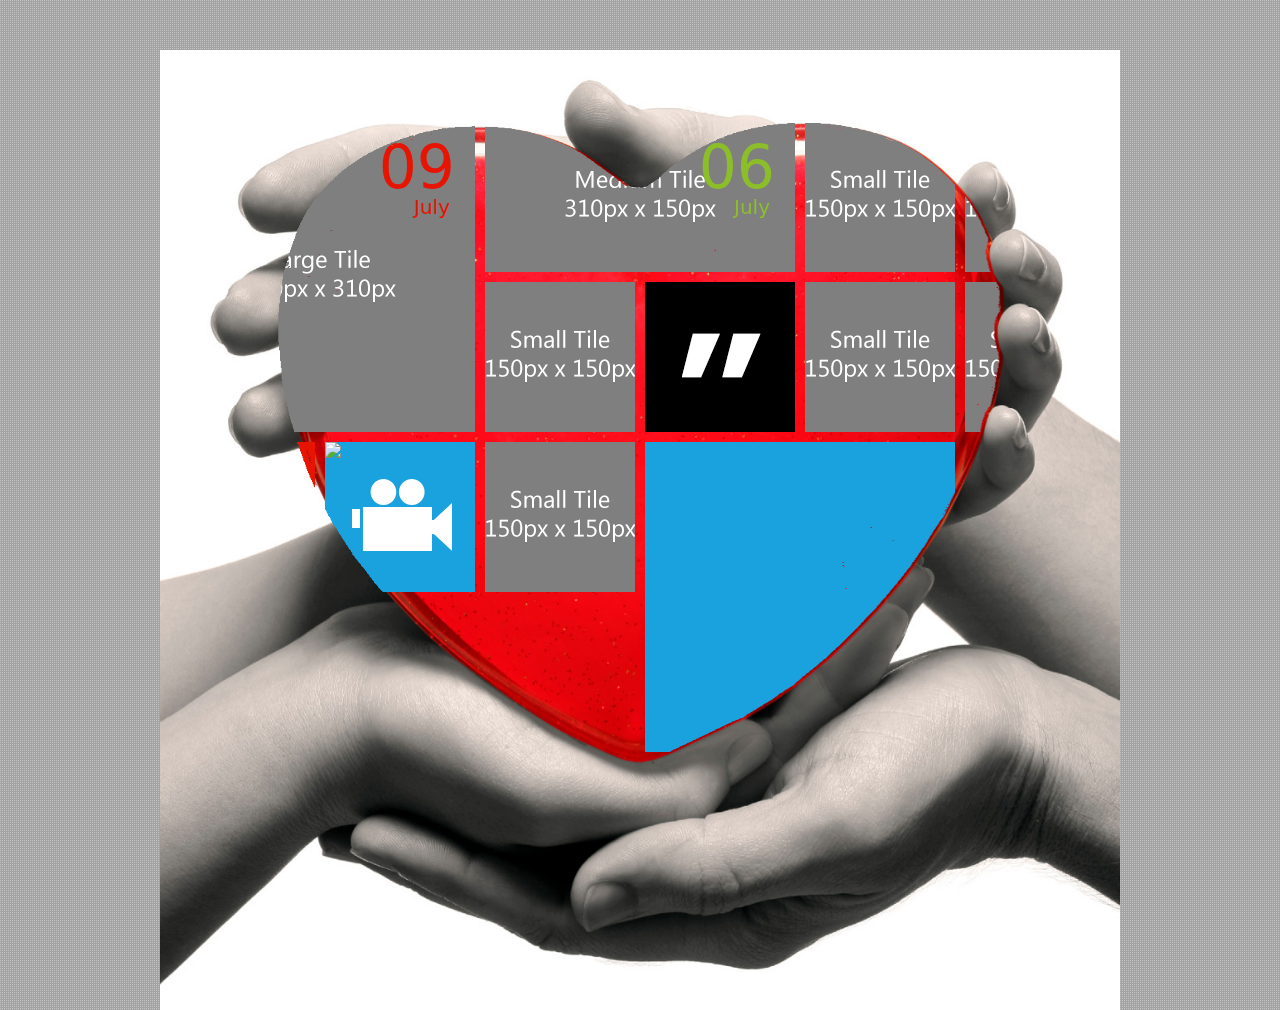
==== WebContent/index.html @ 832b94d8 "new" ====
<!DOCTYPE html>
<html xmlns="http://www.w3.org/1999/xhtml">
<head>
<meta http-equiv="Content-Type" content="text/html; charset=utf-8" />
<meta name="viewport" content="width=device-width; initial-scale=1.0; maximum-scale=1.0; user-scalable=0;" />
<title>Matrix - Responsive Tile-Based Template</title>
<link href="style.css" title="style" rel="stylesheet" type="text/css" />
<link id="clink" href="css/style-blue.css" title="style" rel="stylesheet" type="text/css" media="screen"/>
<script src="http://ajax.googleapis.com/ajax/libs/jquery/1.6.1/jquery.min.js" type="text/javascript"></script>
<script src="scripts/jquery.masonry.min.js" type="text/javascript"></script>
<script src="scripts/jquery.easing.1.3.js" type="text/javascript"></script>
<script src="scripts/MetroJs.lt.js" type="text/javascript"></script>
<script src="scripts/jquery.fancybox-1.3.4.js" type="text/javascript" charset="utf-8"></script>
<script src="scripts/jquery.flexslider-min.js" type="text/javascript" charset="utf-8"></script>
<script src="scripts/hoverintent.js" type="text/javascript" charset="utf-8"></script>
<script src="scripts/jquery.jplayer.min.js" type="text/javascript" charset="utf-8"></script>
<script src="scripts/organictabs.jquery.js" type="text/javascript" charset="utf-8"></script>
<!--[if lt IE 9]>
  <style type="text/css">
  @import url("style-ie8.css");
  </style>
  <script src="scripts/css3-mediaqueries.js" type="text/javascript" charset="utf-8"></script>
  <script>
    document.createElement('header');
    document.createElement('nav');
    document.createElement('section');
    document.createElement('article');
    document.createElement('aside');
    document.createElement('footer');
    document.createElement('hgroup');
    </script>
<![endif]-->
<script src="scripts/javascript.js" type="text/javascript"></script>
<script src="scripts/mediaplayer.js" type="text/javascript"></script>
<style type="text/css">
.masked {
    overflow: hidden;
    color: #fff;
    width: 960px;
    height: 640px;
    /*background: url(background.png);*/
    /*-webkit-mask-image: url(mask/heart4.png);*/
    -webkit-mask-image: url(mask/tile-mask-webkit.png); /* FAV HEART */
    /*-webkit-mask-image: url(mask/heart7.svg);*/
    -webkit-mask-size: auto 100%;
    -webkit-mask-position: center center;
    -webkit-mask-repeat: no-repeat;
}

#tile-wrapper {
	height: 960px;
	background-image: url(mask/tile-background-heart.jpg); 
	background-size: 960px 960px; 
	background-position: center top;
	background-repeat:no-repeat;
}

</style>


</head>
<body>
<div id="bodypat">
<section id="container">
<!-- BEGIN HEADER -->
<!-- END HEADER -->

<!-- BEGIN MAIN PAGE CONTENT -->

<div id="loader"></div><!-- loader image for AJAX -->



<section id="mainpage-mos">

<section id="header">

	

</section>

<div id="tile-wrapper">
<div class="sih-filler" style="padding-top:72px"></div>

<!-- BEGIN TILE CONTENT -->
<section id="content-mos" class="centered clearfix">



<div>

<!-- BEGIN SVG WRAPPER -->
<svg width="960px" height="640px" version="1.1" xmlns="http://www.w3.org/2000/svg">
<defs>
    <mask id="mask" maskUnits="userSpaceOnUse" maskContentUnits="userSpaceOnUse">
        <image width="960px" height="640px" xlink:href="mask/tile-mask-webkit.png"></image>
    </mask>
</defs>
<foreignObject width="960px" height="640px" style="mask: url(#mask);">
<div class="masked">


<!-- Tile 1 -->
<a href="#article-1" class="lightbox" rel="section">
    <div class="tile large live" data-stops="0,25%,50%,75%,100%" data-speed="3000" data-delay="0" data-direction="horizontal" data-stack="true">
        <div class="live-front">
        	<img class="live-img" src="images/placeholder/large_blank.png" alt="Article 1"/>
        </div>
        <div class="live-back">
        	<img class="live-img" src="images/placeholder/large_blank.png" alt="Article 1"/>
        </div>
        <span class="tile-date redtxt"><span class="date">09</span><span class="month">July</span></span>
        <span class="tile-cat red">Illustration</span>
    </div>
</a>
	<!-- Lightbox Article Preview -->
    <div class="tile-pre">
    <article id="article-1" class="lb-article" data-lbcolor="#e61400">
    <div class="article-img">
        <div class="flexslider postslide">
        <ul class="slides">
    	<li>
        <img class="tile-pre-img" src="images/placeholder/blog_pre_blank.png" alt="Article 1" />
        </li>
        <li>
        <img class="tile-pre-img" src="images/placeholder/blog_pre_blank.png" alt="Article 1" />
        </li>
        </ul>
        </div>
    </div>
    <div class="article-date redtxt"><span class="date">09</span><span class="month">July</span></div>
    <h1 class="lb-title"><a href="singleblogpost-1.html">This is the title of Article 1</a></h1>
    <span class="postcat redtxt">Illustration</span>
    <div class="lb-excerpt">
        <p>Lorem ipsum dolor sit amet, consectetur adipiscing elit. Nam sagittis sollicitudin aliquet. Nullam ut sapien eros, aliquet gravida turpis. Cras nec risus magna. Morbi laoreet molestie odio sed ultrices. Maecenas eget elit orci. Etiam rhoncus urna vitae neque accumsan et vehicula dolor varius. Praesent tellus velit.</p>
        <p><a class="exp-button" href="singleblogpost-1.html">Read More &#8594;</a></p>
    </div>
    </article>
    </div>
    
<!-- Tile 2 -->
<a href="#article-2" class="lightbox" rel="section">
    <div class="tile medium live" data-stops="0,75%,100%" data-speed="750" data-delay="1500">
    	<div class="live-front">
        	<img class="live-img" src="images/placeholder/medium_blank.png" alt="Article 2" />
        </div>
        <div class="live-back">
        	<img class="live-img" src="images/placeholder/medium_blank.png" alt="Article 2" />
        </div>
        <span class="tile-date limetxt"><span class="date">06</span><span class="month">July</span></span>
        <span class="tile-cat lime">Cartoon Design</span>
    </div>
</a>
	<!-- Lightbox Article Preview -->
    <div class="tile-pre">
    <article id="article-2" class="lb-article" data-lbcolor="#8cbe29">
    <div class="article-img">
    	<div class="flexslider postslide">
        <ul class="slides">
        <li>
    	<img class="tile-pre-img" src="images/placeholder/blog_pre_blank.png" alt="Article Two" />
        </li>
        <li>
    	<img class="tile-pre-img" src="images/placeholder/blog_pre_blank.png" alt="Article Two" />
        </li>
        </ul>
        </div>
    </div>
    <div class="article-date limetxt"><span class="date">06</span><span class="month">July</span></div>
    <h1 class="lb-title"><a href="singleblogpost-1.html">This is the title of Article Two</a></h1>
    <span class="postcat limetxt">Cartoon Design</span>
    <div class="lb-excerpt">
        <p>Lorem ipsum dolor sit amet, consectetur adipiscing elit. Nam sagittis sollicitudin aliquet. Nullam ut sapien eros, aliquet gravida turpis. Cras nec risus magna. Morbi laoreet molestie odio sed ultrices. Maecenas eget elit orci. Etiam rhoncus urna vitae neque accumsan et vehicula dolor varius. Praesent tellus velit.</p>
        <p><a class="exp-button" href="singleblogpost-1.html">Read More &#8594;</a></p>
    </div>
    </article>
    </div>
    
<!-- Tile 3 -->
<a href="#portfolio-1" class="lightbox" rel="section">
    <div class="tile small">
    <img class="live-img" src="images/placeholder/small_blank.png" alt="Project One"/>
    </div>
</a>
	<!-- Lightbox Article Preview -->
    <div class="tile-pre">
    <article id="portfolio-1" class="lb-portfolio" data-lbcolor="#e61400">
    <div class="portfolio-img">
    <img class="tile-pre-img" src="images/placeholder/portfolio_pre_blank.png" alt="Project One" />
    </div>
    <div class="lb-port-cont">
        <h1 class="lb-project"><a href="singleportfolio.html">Project One</a></h1>
        <span class="projectcat redtxt">Illustration</span>
        <div class="lb-desc">
            <p>Lorem ipsum dolor sit amet, consectetur adipiscing elit. Nam sagittis sollicitudin aliquet. Nullam ut sapien eros, aliquet gravida turpis. Cras nec risus magna. Morbi laoreet molestie odio sed ultrices. Maecenas eget elit orci. Etiam rhoncus urna vitae neque accumsan et vehicula dolor varius. Praesent tellus velit.</p>
            <p><a class="exp-button" href="singleportfolio.html">View More &#8594;</a></p>
        </div>
    </div>
    </article>
    </div>

<!-- Tile 4 -->
<a href="#portfolio-2" class="lightbox" rel="section">
    <div class="tile small">
    <img class="live-img" src="images/placeholder/small_blank.png" alt="Project Two"/>
    </div>
</a>
    <!-- Lightbox Article Preview -->
    <div class="tile-pre">
    <article id="portfolio-2" class="lb-portfolio" data-lbcolor="#00aaad">
    <div class="portfolio-img">
    <img class="tile-pre-img" src="images/placeholder/portfolio_pre_blank.png" alt="Project Two" />
    </div>
    <div class="lb-port-cont">
        <h1 class="lb-project"><a href="singleportfolio.html">Project Two</a></h1>
        <span class="projectcat tealtxt">Graphic Design</span>
        <div class="lb-desc">
            <p>Lorem ipsum dolor sit amet, consectetur adipiscing elit. Nam sagittis sollicitudin aliquet. Nullam ut sapien eros, aliquet gravida turpis. Cras nec risus magna. Morbi laoreet molestie odio sed ultrices. Maecenas eget elit orci. Etiam rhoncus urna vitae neque accumsan et vehicula dolor varius. Praesent tellus velit.</p>
            <p><a class="exp-button" href="singleportfolio.html">View More &#8594;</a></p>
        </div>
    </div>
    </article>
    </div>

<!-- Tile 5 -->
<a href="#portfolio-3" class="lightbox" rel="section">
    <div class="tile small">
    <img class="live-img" src="images/placeholder/small_blank.png" alt="Project Three"/>
    </div>
</a>
    <!-- Lightbox Article Preview -->
    <div class="tile-pre">
    <article id="portfolio-3" class="lb-portfolio" data-lbcolor="#e61400">
    <div class="portfolio-img">
    <img class="tile-pre-img" src="images/placeholder/portfolio_pre_blank.png" alt="Project Three" />
    </div>
    <div class="lb-port-cont">
        <h1 class="lb-project"><a href="singleportfolio.html">Project Three</a></h1>
        <span class="projectcat redtxt">Illustration</span>
        <div class="lb-desc">
            <p>Lorem ipsum dolor sit amet, consectetur adipiscing elit. Nam sagittis sollicitudin aliquet. Nullam ut sapien eros, aliquet gravida turpis. Cras nec risus magna. Morbi laoreet molestie odio sed ultrices. Maecenas eget elit orci. Etiam rhoncus urna vitae neque accumsan et vehicula dolor varius. Praesent tellus velit.</p>
            <p><a class="exp-button" href="singleportfolio.html">View More &#8594;</a></p>
        </div>
    </div>
    </article>
    </div>
    
<!-- Tile 6 -->
<a href="#quotation-1" class="lightbox" rel="section">
    <div class="tile small live" data-mode="flip" data-stops="100%" data-speed="750" data-delay="4000">
    	<div class="live-front">
        	<img class="live-img" src="images/articles/quotation_1.png" alt="Quotation" />
        </div>
        <div class="live-back">
        	<img class="live-img" src="images/articles/quotation_2.png" alt="Quotation" />
        </div>
    </div>
</a>
    <!-- Lightbox Article Preview -->
    <div class="tile-pre">
    <article id="quotation-1" class="lb-article">
    <div class="lb-quote">
    The person who reads too much and uses his brain too little will fall into lazy habits of thinking.
    <div class="quote-author">&mdash; Albert Einstein</div>
    </div>
    </article>
    </div>

<!-- Tile 7 -->
<a href="#portfolio-4" class="lightbox" rel="section">
    <div class="tile small">
    <img class="live-img" src="images/placeholder/small_blank.png" alt="Project Four"/>
    </div>
</a>
    <!-- Lightbox Article Preview -->
    <div class="tile-pre">
    <article id="portfolio-4" class="lb-portfolio" data-lbcolor="#00aaad">
    <div class="portfolio-img">
    <img class="tile-pre-img" src="images/placeholder/portfolio_pre_blank.png" alt="Project Four" />
    </div>
    <div class="lb-port-cont">
        <h1 class="lb-project"><a href="singleportfolio.html">Project Four</a></h1>
        <span class="projectcat tealtxt">Graphic Design</span>
        <div class="lb-desc">
            <p>Lorem ipsum dolor sit amet, consectetur adipiscing elit. Nam sagittis sollicitudin aliquet. Nullam ut sapien eros, aliquet gravida turpis. Cras nec risus magna. Morbi laoreet molestie odio sed ultrices. Maecenas eget elit orci. Etiam rhoncus urna vitae neque accumsan et vehicula dolor varius. Praesent tellus velit.</p>
            <p><a class="exp-button" href="singleportfolio.html">View More &#8594;</a></p>
        </div>
    </div>
    </article>
    </div>
    
<!-- Tile 8 -->
<a href="#portfolio-5" class="lightbox" rel="section">
    <div class="tile small">
    <img class="live-img" src="images/placeholder/small_blank.png" alt="Project Five"/>
    </div>
</a>
    <!-- Lightbox Article Preview -->
    <div class="tile-pre">
    <article id="portfolio-5" class="lb-portfolio" data-lbcolor="#00aaad">
    <div class="portfolio-img">
    <img class="tile-pre-img" src="images/placeholder/portfolio_pre_blank.png" alt="Project Five" />
    </div>
    <div class="lb-port-cont">
        <h1 class="lb-project"><a href="singleportfolio.html">Project Five</a></h1>
        <span class="projectcat tealtxt">Graphic Design</span>
        <div class="lb-desc">
            <p>Lorem ipsum dolor sit amet, consectetur adipiscing elit. Nam sagittis sollicitudin aliquet. Nullam ut sapien eros, aliquet gravida turpis. Cras nec risus magna. Morbi laoreet molestie odio sed ultrices. Maecenas eget elit orci. Etiam rhoncus urna vitae neque accumsan et vehicula dolor varius. Praesent tellus velit.</p>
            <p><a class="exp-button" href="singleportfolio.html">View More &#8594;</a></p>
        </div>
    </div>
    </article>
    </div>

<!-- Tile 9 -->
    <div class="tile small live exclude" data-stops="0,100%" data-speed="1000" data-delay="1500">
    	<div class="live-front red">
        <span class="tile-text">Solid Color</span>
        </div>
        <div class="live-back green">
        <span class="tile-text">No Hover Effect</span>
        </div>
    </div>
    
<!-- Tile 10 -->
<a href="#video-1" class="lightbox" rel="section">
    <div class="tile small live" data-mode="flip" data-stops="100%" data-speed="750" data-delay="3000">
    	<div class="live-front">
        	<img class="live-img" src="images/articles/video1.jpg" alt="Video 1" />
        </div>
        <div class="live-back blue">
        	<img class="live-img" src="images/video.png" alt="Video Icon" />
        </div>
    </div>
</a>
    <!-- Lightbox Article Preview -->
    <div class="tile-pre"> 
    <article id="video-1" class="lb-article" data-lbcolor="#19a2de">  
    <div class="lb-video"> 
<iframe src="http://player.vimeo.com/video/3114617?loop=1" width="640" height="272"></iframe> <p><a href="http://vimeo.com/3114617">SCINTILLATION</a> from <a href="http://vimeo.com/chassaingxavier">Xavier Chassaing</a> on <a href="http://vimeo.com">Vimeo</a>.</p> <p>This is an experimental film made up of over 35,000 photographs. It combines an innovative mix of stop motion and live projection mapping techniques. <br /> <br /> Directed by<br /> chassaing.xavier@gmail.com<br /> <br /> Music by <br /> http://www.myspace.com/fedaden</p>
    </div>
    </article>
    </div>
    
<!-- Tile 11 -->
<a href="#portfolio-6" class="lightbox" rel="section">
    <div class="tile small">
    <img class="live-img" src="images/placeholder/small_blank.png" alt="Project Six"/>
    </div>
</a>
	<!-- Lightbox Article Preview -->
    <div class="tile-pre">
    <article id="portfolio-6" class="lb-portfolio" data-lbcolor="#e61400">
    <div class="portfolio-img">
    <img class="tile-pre-img" src="images/placeholder/portfolio_pre_blank.png" alt="Project Six" />
    </div>
    <div class="lb-port-cont">
        <h1 class="lb-project"><a href="singleportfolio.html">Project Six</a></h1>
        <span class="projectcat redtxt">Illustration</span>
        <div class="lb-desc">
            <p>Lorem ipsum dolor sit amet, consectetur adipiscing elit. Nam sagittis sollicitudin aliquet. Nullam ut sapien eros, aliquet gravida turpis. Cras nec risus magna. Morbi laoreet molestie odio sed ultrices. Maecenas eget elit orci. Etiam rhoncus urna vitae neque accumsan et vehicula dolor varius. Praesent tellus velit.</p>
            <p><a class="exp-button" href="singleportfolio.html">View More &#8594;</a></p>
        </div>
    </div>
    </article>
    </div>
    
<!-- Tile 12 -->
    <div class="tile large live exclude" data-stack="true" data-stops="0,18%" data-speed="1000" data-delay="3000">
    	<div class="live-front themecolor">
        	<ul id="tweeter"></ul>
        </div>
        <div class="live-back themecolor">
        	<span class="tile-text tweeter">Twitter</span>
        </div>
    </div>
    
<!-- Tile 13 -->
<a href="#article-3" class="lightbox" rel="section">
    <div class="tile medium">
        	<img class="live-img" src="images/placeholder/medium_blank.png" alt="Article 3" />
        <span class="tile-date tealtxt"><span class="date">01</span><span class="month">July</span></span>
        <span class="tile-cat teal">Graphic Design</span>
    </div>
</a>
	<!-- Lightbox Article Preview -->
    <div class="tile-pre">
    <article id="article-3" class="lb-article" data-lbcolor="#00aaad">
    <div class="article-img">
    	<img class="tile-pre-img" src="images/placeholder/blog_pre_blank.png" alt="Article Three" />
    </div>
    <div class="article-date tealtxt"><span class="date">01</span><span class="month">July</span></div>
    <h1 class="lb-title"><a href="singleblogpost-1.html">This is the title of Article Three</a></h1>
    <span class="postcat tealtxt">Graphic Design</span>
    <div class="lb-excerpt">
        <p>Lorem ipsum dolor sit amet, consectetur adipiscing elit. Nam sagittis sollicitudin aliquet. Nullam ut sapien eros, aliquet gravida turpis. Cras nec risus magna. Morbi laoreet molestie odio sed ultrices. Maecenas eget elit orci. Etiam rhoncus urna vitae neque accumsan et vehicula dolor varius. Praesent tellus velit.</p>
        <p><a class="exp-button" href="singleblogpost-1.html">Read More &#8594;</a></p>
    </div>
    </article>
    </div>
    
<!-- Tile 14 -->
<a href="#portfolio-7" class="lightbox" rel="section">
    <div class="tile small">
    <img class="live-img" src="images/placeholder/small_blank.png" alt="Project Seven"/>
    </div>
</a>
	<!-- Lightbox Article Preview -->
    <div class="tile-pre">
    <article id="portfolio-7" class="lb-portfolio" data-lbcolor="#e61400">
    <div class="portfolio-img">
    <img class="tile-pre-img" src="images/placeholder/portfolio_pre_blank.png" alt="Project Seven" />
    </div>
    <div class="lb-port-cont">
        <h1 class="lb-project"><a href="singleportfolio.html">Project Seven</a></h1>
        <span class="projectcat redtxt">Illustration</span>
        <div class="lb-desc">
            <p>Lorem ipsum dolor sit amet, consectetur adipiscing elit. Nam sagittis sollicitudin aliquet. Nullam ut sapien eros, aliquet gravida turpis. Cras nec risus magna. Morbi laoreet molestie odio sed ultrices. Maecenas eget elit orci. Etiam rhoncus urna vitae neque accumsan et vehicula dolor varius. Praesent tellus velit.</p>
            <p><a class="exp-button" href="singleportfolio.html">View More &#8594;</a></p>
        </div>
    </div>
    </article>
    </div>
     
<!-- Tile 15 -->
<a href="http://validator.w3.org/check?uri=referer">
    <div class="tile small live" data-stack="true" data-stops="0,100%" data-speed="750" data-delay="2500">
    	<div class="live-front mango">
        	<img class="live-img" src="images/articles/html5.png" alt="HTML5 Icon" />
        </div>
        <div class="live-back lime">
        	<img class="live-img" src="images/hyperlink.png" alt="Hyperlink Icon" />
        </div>
    </div>
</a>

<!-- Tile 16 -->
<a href="#portfolio-8" class="lightbox" rel="section">
    <div class="tile small">
    <img class="live-img" src="images/placeholder/small_blank.png" alt="Project Seven"/>
    </div>
</a>
	<!-- Lightbox Article Preview -->
    <div class="tile-pre">
    <article id="portfolio-8" class="lb-portfolio" data-lbcolor="#00aaad">
    <div class="portfolio-img">
    <img class="tile-pre-img" src="images/placeholder/portfolio_pre_blank.png" alt="Project Eight" />
    </div>
    <div class="lb-port-cont">
        <h1 class="lb-project"><a href="singleportfolio.html">Project Eight</a></h1>
        <span class="projectcat tealtxt">Graphic Design</span>
        <div class="lb-desc">
            <p>Lorem ipsum dolor sit amet, consectetur adipiscing elit. Nam sagittis sollicitudin aliquet. Nullam ut sapien eros, aliquet gravida turpis. Cras nec risus magna. Morbi laoreet molestie odio sed ultrices. Maecenas eget elit orci. Etiam rhoncus urna vitae neque accumsan et vehicula dolor varius. Praesent tellus velit.</p>
            <p><a class="exp-button" href="singleportfolio.html">View More &#8594;</a></p>
        </div>
    </div>
    </article>
    </div>




<!-- END SVG WRAPPER --> 
</div> 
</foreignObject>
</svg>

<!-- end pad tile -->
</div>
    
<!-- END TILE CONTENT -->
</section><!-- end #content-mos -->

<!--  END TILE WRAPPER -->
 </div>


<!-- BEGIN AJAX PAGINATION -->
<div class="clearfix ajax-pagination">
<a href="index2.html" class="next"></a>
</div>
<!-- END AJAX PAGINATION -->




</section><!-- end #mainpage-mos -->


<!-- END MAIN PAGE CONTENT -->

<!-- BEGIN FOOTER -->
<!-- END FOOTER -->

</section><!-- end #container -->
</div>
</body>
</html>
---- WebContent/style.css ----
@charset "utf-8";
/*-----------------------------------------------------------------------------
Matrix Responsive HTML Template - Core CSS - Light
-------------------------------------------------------------------------------
Version : 1.2.3
Date : 21 / 02 / 2013
Author : Billy Foo
-----------------------------------------------------------------------------*/

*{
	margin:0;
	padding:0;
	border:0;
}

a{
	text-decoration:none;
	border:none;
}

body{
	font:62.5%/1.5 "Segoe UI", Frutiger, "Frutiger Linotype", "Dejavu Sans", "Helvetica Neue", Arial, sans-serif;
	background:url(images/background7.jpg) center top no-repeat #888;
	background-attachment:fixed;
	background-size:cover;
	-moz-background-size:cover;
	-webkit-background-size:cover;
	-o-background-size:cover;
}

#bodypat{
	background:url(images/bg_pattern.png) repeat;
	width:100%;
	height:100%;
}
#container{
	max-width:960px;
	text-align:center;
	margin:auto;
	padding-top:50px;
}

.clearfix:after{
	content:" ";
	clear:both;
	height:0;
	visibility:hidden;
	display:block;
}

.centered{
	margin:0 auto;
}

h1,
h2,
h3,
h4,
h5{
	font-weight:normal;
	padding:5px 0;
}
h1{
    font-size:2.8em;
}
h2{
    font-size:2.6em;
}
h3{
    font-size:2.4em;
}
h4{
    font-size:2.2em;
}
h5{
    font-size:2.0em;
}
p{
    font-size:1.3em;
	line-height:1.5em;
	padding-bottom:20px;
	font-family:"Helvetica Neue", Arial, Tahoma, sans-serif;
}
/*----------------------------------------------------------------------------
Header
----------------------------------------------------------------------------*/
header a{
	border:none;
	text-decoration:none;
}
header{
	min-height:100px;
	margin:0 5px 10px 5px;
	background:rgb(255,255,255); /* The Fallback */
	background:rgba(255,255,255,0.8);
}
#headerlink{
	float:left;
}
#logo{
	display:inline;
	margin:23px 0 0 20px;
	vertical-align:top;
	width:60px;
}
#sitename{
	font-size:7.2em;
	color:#202020;
	line-height:100px;
	margin-left:20px;
}
nav{
	font-size:1.4em;
	text-transform:uppercase;
	font-weight:600;
	display:inline-block;
	float:right;
	margin-right:20px;
	margin-top:40px;
}
#nav a{
	color:#202020;
}
/*----------------------------Mobile Version--------------------------------*/
@media all and (max-width:780px) {

#container{
	padding-top:10px;
}
header{
	padding-top:25px;
}
#headerlink{
	float:none;
	display:block;
}
nav{
	margin:0 0 25px 0;
	float:none;
}
	
}
/*----------------------------------------------------------------------------
Navigation
----------------------------------------------------------------------------*/
ul#nav{
	position:relative;
    list-style:none;
    overflow:visible; /* makes sure the container fits the floated list-items below */
}
ul#nav li.current > a{
	color:#fff;
}
ul#nav:hover li.current > a{
	background:none;
	color:#1a1a1a;
}
ul#nav > li a{
	padding:5px 10px;
	transition:background 0.3s, color 0.3s;
	-moz-transition:background 0.3s, color 0.3s;
	-webkit-transition:background 0.3s, color 0.3s;
	-o-transition:background 0.3s, color 0.3s;
}
ul#nav ul li a{
	padding:3px 15px;
}
ul#nav > li{
    float:left; /* floats list items to the left, creating a horizontal menu */
	position:relative;
	line-height:50px;
}
ul#nav li span{
	position:relative; /* must have position set to anything other than static to use z-index */
    z-index:600;
}
ul#nav:hover > li:hover > a{
	color:#fff;
}
ul#nav > li li{
	border-left:3px solid;
}
ul#nav ul{
	display:none;
	position:absolute;
	top:40px;
	z-index:550;
	text-align:left;
	line-height:1.3em;
	box-shadow:0 0 5px 0 rgba(0,0,0,0.3);
}
ul#nav li li span{
	font-weight:normal;
	text-transform:none;
	line-height:2em;
	padding-right:5px;
}
ul#nav li li a:hover span{
	font-weight:bold;
	padding-right:0;
}
ul#nav li:hover li{
	background:#404040;
	list-style:none;
	float:none;
}
ul#nav li li a{
	background:url(images/navitem.png) right center;
	display:block;
	width:130px;
	transition: background 0.3s, color 0.3s;
	-moz-transition: background 0.3s, color 0.3s;
	-o-transition: background 0.3s, color 0.3s;
	-webkit-transition: background 0.3s, color 0.3s;
}
ul#nav li li a:hover{
	background-position:left center;
	color:#000;
}
nav > select{
	display:none;
	width:310px;
	background-color:#e5e5e5;
	color:#404040;
	padding:5px 0 0 5px;
	margin-left:auto;
	margin-right:auto;
}
nav > select:hover{
	background-color:#f4f4f4;
}
nav > select > option{
	padding:5px;
}
/*----------------------------Mobile Version--------------------------------*/
@media all and (max-width:780px) {
ul#nav{
	display:none;
}
nav > select{
	display:block;
}
	
}
/*----------------------------------------------------------------------------
Content - Universal
----------------------------------------------------------------------------*/
#content a:hover{
	text-decoration:underline;
}
#content{
	color:#888;
	margin-top:40px;
}
#content-title{
	font-size:5.8em;
	font-weight:200;
	color:#000;
	line-height:50px;
	border-bottom:3px solid;
	margin:0 5px 10px 5px;
	padding-left:30px;
	text-align:left;
	text-transform:uppercase;
}
.content-sub-title{
	color:#000;
}
.content-img{
	padding-bottom:20px;
	max-width:100%;
}
#sidebar a:hover{
	text-decoration:none;
}
.break{
	width:100%;
	height:1px;
	display:block;
	clear:both;
	margin:10px 0;
}
.one-half,
.one-third,
.two-thirds,
.one-fourth,
.three-fourths{
	margin:0 4% 20px 0;
	float:left;
	position:relative;
}
.one-half h2,
.one-third h2,
.two-thirds h2,
.one-fourth h2,
.three-fourths h2,
.one-half h3,
.one-third h3,
.two-thirds h3,
.one-fourth h3,
.three-fourths h3{
	color:#000;
}
.one-half{
	width:48%;
}
.one-third{
	width:30.66%;
}
.two-thirds{
	width:65%;
}
.one-fourth{
	width:22%;
}
.three-fourths{
	width:74%;
}
.quote,
.quote-w,
.lb-quote{
	background:url(images/quote.png) no-repeat top left;
	padding:10px 0 30px 50px;
	font-size:1.8em;
	font-style:italic;
}
.quote-w{
	background:url(images/quote-w.png) no-repeat top left;
}
.quote-author{
	text-align:right;
	color:#7d7d7d;
}
.quote-bg1,
.testimonial-1{
	padding:20px 20px 0 20px;
	margin-bottom:10px;
	color:#fff;
}
.no-text-dec{
	text-decoration:none;
}
article ul{
	padding:0 0 20px 20px;
	font-size:1.4em;
}
article ul li{
	padding:5px 0;
}
.section-title{
	font-size:4.8em;
	letter-spacing:-0.03em;
	color:#000;
	padding:10px 0 !important;
	margin-left:30px;
	text-transform:uppercase;
	font-weight:200;
}
.enlarge{
	width:100%;
	height:100%;
	background:url(images/bloglistbg.png) repeat;
	position:absolute;
	top:0;
	left:0;
	transition:opacity 0.3s;
	-moz-transition:opacity 0.3s;
	-webkit-transition:opacity 0.3s;
	-o-transition:opacity 0.3s;
	opacity:0;
	filter:alpha(opacity=0);	
}
.enlargeicon{
	background:url(images/enlarge.png) no-repeat center;
	width:100%;
	height:100%;
}
.enlarge:hover{
	opacity:1;
	filter:alpha(opacity=100);
}
/*--------------------------Toggle and Accordion------------------------*/
.toggle-button,
.ac-tab{
	width:100%;
	display:block;
	color:#fff;
	font-size:1.4em;
	line-height:50px;
	text-indent:20px;
	transition:background 0.3s;
	-moz-transition:background 0.3s;
	-webkit-transition:background 0.3s;
	-o-transition:background 0.3s;
	margin-top:10px;
}
.toggle-button:hover,
.ac-tab:hover{
	background-color:#404040;
	cursor:pointer;
}
.mainpage .toggle-button{
	height:20px;
	line-height:normal;
	text-align:center;
	margin-top:0;
	margin-bottom:10px;
}
.toggle-content{
	display:block;
}
.mainpage .toggle-content{
	margin-top:10px;
}
#content .toggle-content{
	border:1px solid;
	border-top:0;
	padding:20px 20px 0 20px;
}
.toggle-indicator{
	float:right;
	margin-right:20px;
}
.mainpage .toggle-indicator{
	float:none;
}
.close{
	display:none;
}
.table-details{
	display:none;
	padding:20px 40px;
	font-size:0.857em;
}
/*---------------------------------Buttons------------------------------*/
span.button-met{
	padding:2px 10px;
	font-weight:bold;
	text-transform:lowercase;
	font-size:12px;
	transition:background-color 0.5s, color 0.5s;
	-moz-transition:background-color 0.5s, color 0.5s;
	-webkit-transition:background-color 0.5s, color 0.5s;
	-o-transition:background-color 0.5s, color 0.5s;
	text-decoration:none;
	display:inline-block;
}
span.button-met:hover{
	text-decoration:none;
}
span.dark{
	background:#000;
	color:#fff;
	border:3px solid #fff;
}
span.dark:hover{
	background:#fff;
	color:#000;
}
span.light{
	background:#fff;
	color:#000;
	border:3px solid #000;
}
span.light:hover{
	background:#000;
	color:#fff;
}
span.dark-blue{
	background:#19a2de;
	color:#fff;
	border:3px solid #fff;
}
span.dark-blue:hover{
	background:#fff;
	color:#19a2de;
}
span.dark-red{
	background:#e61400;
	color:#fff;
	border:3px solid #fff;
}
span.dark-red:hover{
	background:#fff;
	color:#e61400;
}
span.dark-green{
	background:#319a31;
	color:#fff;
	border:3px solid #fff;
}
span.dark-green:hover{
	background:#fff;
	color:#319a31;
}
span.dark-magenta{
	background:#ff0094;
	color:#fff;
	border:3px solid #fff;
}
span.dark-magenta:hover{
	background:#fff;
	color:#ff0094;
}
span.dark-purple{
	background:#a500ff;
	color:#fff;
	border:3px solid #fff;
}
span.dark-purple:hover{
	background:#fff;
	color:#a500ff;
}
span.dark-teal{
	background:#00aaad;
	color:#fff;
	border:3px solid #fff;
}
span.dark-teal:hover{
	background:#fff;
	color:#00aaad;
}
span.dark-lime{
	background:#8cbe29;
	color:#fff;
	border:3px solid #fff;
}
span.dark-lime:hover{
	background:#fff;
	color:#8cbe29;
}
span.dark-brown{
	background:#9c5100;
	color:#fff;
	border:3px solid #fff;
}
span.dark-brown:hover{
	background:#fff;
	color:#9c5100;
}
span.dark-pink{
	background:#e671b5;
	color:#fff;
	border:3px solid #fff;
}
span.dark-pink:hover{
	background:#fff;
	color:#e671b5;
}
span.dark-mango{
	background:#ef9608;
	color:#fff;
	border:3px solid #fff;
}
span.dark-mango:hover{
	background:#fff;
	color:#ef9608;
}
span.light-blue{
	background:#19a2de;
	color:#000;
	border:3px solid #000;
}
span.light-blue:hover{
	background:#000;
	color:#19a2de;
}
span.light-red{
	background:#e61400;
	color:#000;
	border:3px solid #000;
}
span.light-red:hover{
	background:#000;
	color:#e61400;
}
span.light-green{
	background:#319a31;
	color:#000;
	border:3px solid #000;
}
span.light-green:hover{
	background:#000;
	color:#319a31;
}
span.light-magenta{
	background:#ff0094;
	color:#000;
	border:3px solid #000;
}
span.light-magenta:hover{
	background:#000;
	color:#ff0094;
}
span.light-purple{
	background:#a500ff;
	color:#000;
	border:3px solid #000;
}
span.light-purple:hover{
	background:#000;
	color:#a500ff;
}
span.light-teal{
	background:#00aaad;
	color:#000;
	border:3px solid #000;
}
span.light-teal:hover{
	background:#000;
	color:#00aaad;
}
span.light-lime{
	background:#8cbe29;
	color:#000;
	border:3px solid #000;
}
span.light-lime:hover{
	background:#000;
	color:#8cbe29;
}
span.light-brown{
	background:#9c5100;
	color:#000;
	border:3px solid #000;
}
span.light-brown:hover{
	background:#000;
	color:#9c5100;
}
span.light-pink{
	background:#e671b5;
	color:#000;
	border:3px solid #000;
}
span.light-pink:hover{
	background:#000;
	color:#e671b5;
}
span.light-mango{
	background:#ef9608;
	color:#000;
	border:3px solid #000;
}
span.light-mango:hover{
	background:#000;
	color:#ef9608;
}

/*-----------------------------------Tabs--------------------------------*/
.orgTab ul{
	list-style:none;
}
.orgTab .tab-nav{
	overflow: hidden; 
	margin:0;
	font-size:1.4em;
}
.orgTab .tab-nav li{
	width: auto;
	margin: 0 5px 0 0;
	padding:0;
	float:left;
	list-style:none;
}
.orgTab .tab-nav li.last{
	margin-right: 0;
}
.orgTab .tab-nav li a{
	display: block; 
	padding: 5px 20px; 
	text-align: center; 
	border: 0; 
}
.orgTab .tab-nav li a:hover{
	background-color: #ccc;
	color:#fff;
}
#content .orgTab .tab-nav li a:hover{
	text-decoration:none;
}
.list-wrap{
	background-color:#eee;
}
.list-wrap .p-tab p{
	padding:0 20px 20px 20px;
}
.list-wrap .p-tab p:first-child{
	padding:20px;
}
.list-wrap .list-item-tab ul li{
	list-style:square;
	margin-left:35px;
	padding-left:0;
}
.list-wrap .list-item-tab ul li:first-child{
	padding-top:20px;
}
.list-wrap .list-item-tab ul li:last-child{
	padding-bottom:20px;
}
.list-wrap .link-tab li:first-child{
	padding-top:20px;
}
.list-wrap .link-tab li:last-child{
	padding-bottom:20px;
}
.list-wrap ul li{
	font-size:1.2em;
	padding:5px 20px;
}
.list-wrap ul li a{
	color:#fff;
}
.orgTab .current{
	background-color:#eee;
	font-weight:bold;
}
.hide {
	position: absolute;
	top: -9999px;
	left: -9999px;
}
/*-------------------------Paragraph Highlights-----------------------------*/
.hl1{
	border-left:3px solid;
	padding:0 0 0 20px;
	margin:20px 0;
}
.hl2{
	color:#fff;
	padding:20px;
}
.hl3{
	border-right:3px solid;
	padding:0 20px 0 0;
	margin:20px 0;
}
div.hl1{
	
}
div.hl2{
	padding:10px 20px 0 20px;
}
div.hl3{
	
}
/*---------------------------Information Boxes-------------------------------*/
.infobox-msg{
	padding-left:40px;
	font-size:1.2em;
}
.infobox-red{
	background:url(images/info-red.png) no-repeat #cc0033;
}
.infobox-red .infobox-msg{
	color:#fff;
}
.infobox-yellow{
	background:url(images/info-yellow.png) no-repeat #ffff66;
}
.infobox-yellow .infobox-msg{
	color:#505020;
}
.infobox-green{
	background:url(images/info-green.png) no-repeat #c4fc1e;
}
.infobox-green .infobox-msg{
	color:#3d4f09;
}
.infobox-blue{
	background:url(images/info-blue.png) no-repeat #1300cc;
}
.infobox-blue .infobox-msg{
	color:#fff;
}
.infobox-red,
.infobox-yellow,
.infobox-green,
.infobox-blue{
	background-position:5px 5px;
	padding:20px;
	margin:0 0 20px 0;
}
/*-----------------------------------Tables---------------------------------*/
.table{
	width:100%;
	display:block;
}
.table h2{
	padding-bottom:20px;
}
.table-content{
	margin-top:10px;
}
.one-half .table-content{
	width:80%;
	display:block;
	font-size:1.2em;
}
.one-half .table-content{
	float:right;
}
.last .table-content{
	float:left;
}
.one-third .table-content{
	width:100%;
	display:block;
	font-size:1.2em;
}
.table-title{
	font-size:1.6em;
	padding:20px 0;
	text-align:center;
	display:block;
	color:#fff;
}
.table-price{
	padding:60px 0;
	text-align:center;
	background:#eee;
}
.price-pre{
	font-size:24px;
	line-height:24px;
	position:absolute;
	left:-10px;
	top:6px;
}
.price{
	font-size:8.4em;
	line-height:80px;
	color:#000;
	position:relative;
	display:inline-block;
	font-weight:100;
}
.price-post{
	font-size:16px;
	line-height:16px;
	position:absolute;
	bottom:0;
}
.table-info ul{
	list-style:none;
	font-size:1.4em;
	background:#ddd;
}
.table-info ul li{
	padding:10px 0 10px 20%;
	margin:0 5%;
	border-bottom:1px solid;
}
.table-info ul li:last-child{
	border:none;
	padding-bottom:20px;
}
.hl-txt2{
	font-weight:bold;
}
#loader{
	background:url(images/loader.gif) no-repeat center center rgba(0,0,0,0.5);
	position:fixed;
	top:0;
	left:0;
	width:100%;
	height:100%;
	z-index:9999;
	display:none;
}

/*----------------------------Mobile Version--------------------------------*/
@media all and (max-width:768px) {
.mainpage .toggle-button{
	height:40px;
}
.mainpage .toggle-indicator{
	font-size:2em;
	line-height:40px;
}
}
@media all and (max-width:640px) {
#content-title{
	margin-left:0;
	margin-right:0;
}
.one-half,
.one-third,
.two-thirds,
.one-fourth,
.three-fourths{
	margin:0;
	float:none;
	display:block;
	width:100%;
}
.one-half .table-content{
	width:100%;
	margin-bottom:20px;
}
.one-third .table-content{
	margin-bottom:20px;
}
}

/*----------------------------------------------------------------------------
Content - Main Page Tiles
----------------------------------------------------------------------------*/
.live>div{
	position:absolute;
}
.live img{
	border:none;	
}
.live-front{
	width:100%;
	height:100%;
	z-index:20;
}
.live-back{
	width:100%;
	height:100%;
	z-index:10;
}
.live-img{
	display:block;
	height:100%;
	width:100%;
}
.tile{
	margin:0 5px 10px 5px;
	float:left;
	overflow:hidden;
	position:relative;
	transition: opacity 0.5s ease 0.1s;
	-moz-transition: opacity 0.5s ease 0.1s;
	-o-transition: opacity 0.5s ease 0.1s;
	-webkit-transition: opacity 0.5s ease 0.1s;
}
.tilehover{
	position:absolute;
	top:0;
	right:0;
	z-index:30;
	display:none;
}
.tile:hover{
	border:5px solid #404040;
	margin:-5px 0 0 0;
	box-shadow:0 0 5px 0 rgba(0,0,0,0.3);
	-moz-box-shadow:0 0 5px 0 rgba(0,0,0,0.3);
	-webkit-box-shadow:0 0 5px 0 rgba(0,0,0,0.3);
}
.exclude:hover{
	border:none;
	margin:0 5px 10px 5px;
}
a .tile:hover .tilehover{
	display:inline;
}
.tile-text{
	color:#fff;
	font-size:2.4em;
	bottom:5px;
	left:10px;
	position:absolute;
	z-index:30;
	text-align:left;
}
.large{
	width:310px;
	height:310px;
}
.medium{
	width:310px;
	height:150px;
}
.small{
	width:150px;
	height:150px;
}
.fade{
	opacity:0.5;
	filter:alpha(opacity=50);
}
.tile-date{
	background:none;
	color:#7f7f7f;
	position:absolute;
	top:0;
	right:20px;
	z-index:99;
}
.tile-date .date{
	font-size:6em;
}
.tile-date .month{
	font-size:2em;
	position:absolute;
	top:70px;
	right:5px;
}
.tile-cat{
	position:absolute;
	bottom:0;
	left:0;
	font-size:2.4em;
	color:#fff;
	z-index:99;
	text-align:left;
	padding:0 10px;
	visibility:hidden;
}
.tile:hover .tile-cat{
	visibility:visible;
}
.bloglist .tile-cat{
	visibility:visible;
}
#tweeter{
	font-size:1.2em;
	color:#fff;
	text-align:left;
	margin:10px 20px 0 20px;
}
#tweeter a{
	color:#fff;
	text-decoration:underline;
}
#tweeter a:hover{
	text-decoration:none;
}
#tweeter li{
	margin:0 0 10px 10px;
	list-style:square ;
}
.tweeter{
	margin-left:10px;
}
#mainpage-mos{
	padding:0;
	margin:0;
	position:relative;
}

/*----------------------------------------------------------------------------
Content - Bloglist and Portfoliolist(Left)
----------------------------------------------------------------------------*/
#bloglist-left,
#portfoliolist-left{
	width:630px;
	float:left;
	margin-left:5px;
	position:relative;
	padding-bottom:63px;
}
#portfoliolist-left #filter{
	margin-left:0px;
}
#content .bloglist a:hover,
#content .portfoliolist a:hover{
	text-decoration:none;
}
.bloglist,
.portfoliolist{
	width:100%;
	height:150px;
	margin-bottom:10px;
	position:relative;
	overflow:hidden;
}
.bloglist:hover,
.portfoliolist:hover{
	border:5px solid #404040;
	margin-left:-5px;
	margin-top:-5px;
	margin-bottom:5px;
}
.bl-posttitle,
.pl-projecttitle{
	width:100%;
	height:100%;
	position:absolute;
	background:url(images/bloglistbg.png) repeat;
	display:table;
	transition:opacity 0.3s;
	-moz-transition:opacity 0.3s;
	-webkit-transition:opacity 0.3s;
	-o-transition:opacity 0.3s;
	opacity:0;
	filter:alpha(opacity=0);
}
.bloglist:hover .bl-posttitle{
	opacity:1.0;
	filter:alpha(opacity=100);
}
.portfoliolist:hover .pl-projecttitle{
	opacity:1.0;
	filter:alpha(opacity=100);
}
.bl-title,
.pl-title{
	font-size:1.4em;
	color:#000;
	display:table-cell;
	vertical-align:middle;
}
.bloglist-img{
	float:right;
}
.pagination{
	position:absolute;
	bottom:0;
	width:100%;
	display:block;
	margin:20px 0;
	font-size:1.4em;
}
#content .pagination a:hover{
	text-decoration:none;
}
.pages{
	float:right;
	height:30px;
	background-color:#fff;
	line-height:30px;
	padding:0 10px;
}
.pagination .current,
.page,
.nextpagelink{
	float:left;
	height:30px;
	width:30px;
	line-height:30px;
	margin-right:3px;
	background-color:#fff;
	border-bottom:3px solid;
	transition:background 0.3s;
	-moz-transition:background 0.3s;
	-webkit-transition:background 0.3s;
	-o-transition:background 0.3s;
}
.pagination .current{
	font-weight:bold;
	color:#fff;
	border-bottom:3px solid #fff;
}
.page:hover,
.nextpagelink:hover{
	background-color:#404040;
	font-weight:bold;
}
.ajax-pagination{
	position:relative;
	margin:0;
	width:100%;
	display:block;
}
.ajax-pagination .page-numbers{
	display:none;
}
.ajax-pagination .next,
.ajax-pagination .prev{
	display:block;
	margin:0;
	border:0;
	background: url(images/bg_direction_nav.png) no-repeat 0 0;
	height:40px;
	width:30px;
	opacity:0.6;
	transition:0.3s opacity;
	z-index:1000;
	-moz-transition:0.3s opacity;
	-webkit-transition:0.3s opacity;
	-o-transition:0.3s opacity;
	position:absolute;
}
.ajax-pagination .next{
	float:right;
	background-position:100% 0;
	right:-36px;
}
.ajax-pagination .prev{
	float:left;
	left:-36px;
}
.ajax-pagination .next:hover,
.ajax-pagination .prev:hover{
	opacity:1;
}
#mainpage-mos .ajax-pagination{
	position:absolute;
	top:40%;
	visibility:hidden;
}
#mainpage-mos:hover .ajax-pagination{
	visibility:visible;
}
#mainpage-mos:hover .ajax-pagination .next{
	right:10px;
}
#mainpage-mos:hover .ajax-pagination .prev{
	left:10px;
}

/*----------------------------Mobile Version--------------------------------*/
@media all and (max-width:970px) {
#bloglist-left,
#portfoliolist-left{
	width:65.6%;
}
}
@media all and (max-width:640px) {
#bloglist-left,
#portfoliolist-left{
	float:none;
	width:100%;
	margin-right:10px;
	margin-left:0;
}
}
/*----------------------------------------------------------------------------
Content - Blog and Portfolio Tile (Left)
----------------------------------------------------------------------------*/
#portfoliotile-left,
#blogtile-left{
	width:640px;
	float:left;
	position:relative;
	padding-bottom:60px;
}
#content #blogtile-left .tile a:hover,
#content #portfoliotile-left .tile a:hover{
	text-decoration:none;
}
#filter{
	margin:10px 0 20px 5px;
}
ul#port-filter{
	float:left;
	font-size:1.4em;
	list-style:none;
	margin-left:0;
	width:100%;
}
ul#port-filter li{
	float:left;
	line-height:30px;
	font-size:1.2em;
	padding:0 10px;
	margin-right:10px;
	background-color:#fff;
	transition:background 0.3s;
	-moz-transition:background 0.3s;
	-webkit-transition:background 0.3s;
	-o-transition:background 0.3s;
}
ul#port-filter li:hover{
	background-color:#404040;
}
ul#port-filter li:last-child{
	margin-right:0;
}
#content ul#port-filter a:hover{
	text-decoration:none;
}
ul#port-filter li.filter-current{
	color:#fff;
}
li.filter-current a{
	color:#fff;
}
#portfolio,
#blogs{
	text-align:center;
	display:inline-block;
}
#portfolio .tile,
#blogs .tile{
	border-width:0;
	position:relative;
}
#portfolio .tile:hover,
#blogs .tile:hover{
	border:5px solid #404040;
	margin:-5px 0 5px 0;
}
#portfolio .fade,
#blogs .fade{
	opacity:1.0;
	filter:alpha(opacity=100);
}
#portfolio .tile:hover  .pl-projecttitle,
#blogs .tile:hover .bl-posttitle{
	opacity:1.0;
	filter:alpha(opacity=100);
}
#blogs .large .tile-cat{
	visibility:visible;
}
#blogtile-left .pagination,
#portfoliotile-left .pagination{
	margin:20px 5px;
}
#blogtile-left .pagination .pages,
#portfoliotile-left .pagination .pages{
	margin-right:10px;
}
/*----------------------------Mobile Version--------------------------------*/
@media all and (max-width:970px) {
#portfoliotile-left,
#blogtile-left{
	width:67%;
}
#portfolio .tile,
#blogs .tile{
	float:none;
}
#portfolio .small{
	float:left;
}
}
@media all and (max-width:640px) {
#portfoliotile-left,
#blogtile-left{
	float:none;
	width:100%;
	margin-left:0;
}
#blogtile-left .pagination,
#portfoliotile-left .pagination{
	margin:20px 0;
}
#blogtile-left .pagination .pages,
#portfoliotile-left .pagination .pages{
	margin-right:0;
}
}
/*----------------------------------------------------------------------------
Content - Single Blog Post
----------------------------------------------------------------------------*/
#single{
	float:left;
	width:630px;
	text-align:left;
	margin-left:5px;
}
#single h1,
#single h2,
#single h3,
#single h4,
#single h5{
	color:#000;
}
.post-meta{
	position:relative;
	margin-bottom:30px;
}
.post-meta-left{
	float:left;
	max-width:480px;
	display:block;
}
.sbp-article,
.spf-article{
	position:relative;
	background-color:#fff;
}
.sbp-title,
.spf-title{
	color:#000;
	padding:20px 0 0 30px;
	letter-spacing:-0.01em;
}
.sbp-content,
.spf-content{
	color:#888;
	padding:20px 30px 10px 30px;
}
#authorinfo{
	background:#eee;
	color:#888;
	position:relative;
	padding-left:140px;
	min-height:120px;
}
#author-avatar{
	position:absolute;
	left:30px;
	top:30px;
}
.author{
	display:block;
	font-size:1.6em;
	padding:25px 0 10px 0;
}
#authorinfo p{
	display:block;
	padding:0 20px 20px 0;
}
/*----------------------------Mobile Version--------------------------------*/
@media all and (max-width:970px) {
#single{
	width:65.6%;
}
}
@media all and (max-width:640px) {
#single{
	float:none;
	width:100%;
	margin-right:10px;
	margin-left:0;
}
}
/*----------------------------------------------------------------------------
Content - Single Portfolio Item
----------------------------------------------------------------------------*/
.sgportfolio-img{
	display:block;
	margin-bottom:30px;
	position:relative;
}
.portfolio-fullimg{
	max-width:100%;
	display:block;
}
.spf-title{
	padding-top:0;
}
.portfolio-details p{
	padding-bottom:0;
}
/*----------------------------------------------------------------------------
Content - Page (General)
----------------------------------------------------------------------------*/
#page{
	margin:0 5px;
	background-color:#fff;
	text-align:left;
}
#page h1,
#page h2,
#page h3{
	padding:10px 0;
}
#page-img{
	max-width:100%;
	position:relative;
}
#pg-content{
	padding:10px 30px;
	margin-bottom:10px;
	position:relative;
}
.highlights{
	max-width:100%;
}
.highlights-txt{
	max-width:100%;
	padding:10px 0;
}
.mainpage{
	margin:0 5px;
	text-align:left;
	overflow:hidden;
}
.fixed-medium{
	max-width:310px;
	margin-right:10px;
	background:#fff;
	color:#888;
	float:left;
	position:relative;
	margin-bottom:20px;
}
.fixed-medium:after{
	clear:both;
	display:block;
	content:" ";
}
.fixed-medium h2{
	padding:10px 0;
	color:#000;
}
.fixed-medium h2,
.fixed-medium p{
	padding-left:20px;
	padding-right:20px;
}
.feature-text{
	width:80%;
	padding-top:20%;
	margin:0 auto;
}
.features-img{
	max-width:100%;
	display:block;
}
.no-bottom{
	margin-bottom:0px;
}
/*----------------------------Mobile Version--------------------------------*/
@media all and (max-width:970px) {
.mainpage{
	width:100%;
	margin:0;
}
.fixed-medium{
	float:none;
	max-width:100%;
}
.highlights{
	float:left;
}
.highlights-txt{
	float:left;
	width:50%;
}
}
@media all and (max-width:640px) {
#page{
	width:100%;
	margin-left:0;
}
.fixed-medium{
	max-width:310px;
	margin-left:auto;
	margin-right:auto;
}
.highlights{
	float:none;
}
.highlights-txt{
	float:none;
	width:100%;
}
.feature-text{
	padding-top:0;
}
}
/*----------------------------------------------------------------------------
Content - About Page
----------------------------------------------------------------------------*/
#content a.no-text-dec:hover{
	text-decoration:none;
}
#page-excerpt{
	background:rgba(255,255,255,0.9);
	width:600px;
	padding:25px 30px;
	color:#666;
	font-size:2em;
	position:absolute;
	top:-200px;
	left:30px;
}
#about-container{
	width:100%;
	display:block;
	margin-bottom:30px;
}
#about-container a{
	display:inline-block;
	width:215px;
	margin:0 7px 10px 0;
}
#about-container a.last{
	margin-right:0;
}
.about-person{
	width:175px;
	display:inline-block;
	padding:20px;
	background-color:#eee;
	text-align:center;
	transition:all 0.3s;
	-moz-transition:all 0.3s;
	-webkit-transition:all 0.3s;
	-o-transition:all 0.3s;
}
.about-person:hover{
	background:#404040;
	color:#fff;
}
#page .about-person h3{
	text-transform:uppercase;
	padding-bottom:0;
}
.about-person p{
	opacity:0.6;
	filter:alpha(opacity=60);
	padding-bottom:10px;
}
.about-portrait{
	max-width:100%;
	border-radius:50%;
	-moz-border-radius:50%;
	-webkit-border-radius:50%;
	-o-border-radius:50%;
}
#about-testimonial{
	margin-bottom:20px;
}
.page-sub-title{
	padding:25px 0;
}
.page-sub-title h1{
	font-size:4.8em;
	letter-spacing:-0.03em;
	line-height:10px;
	color:#000;
	display:inline;
	padding:0 !important;
	text-transform:uppercase;
	font-weight:200;
}
.page-sub-title .tagline{
	display:inline-block;
	font-size:1.2em;
	padding-left:20px;
	vertical-align:top;
}
.testimonial-1{
	position:relative;
}
.testimonial-s{
	background-color:#eee;
	width:290px;
	min-height:250px;
	margin-right:10px;
	position:relative;
	float:left;
}
.testimonial-s p{
	padding:30px 30px 50px 30px;
}
.testimonial-author{
	display:block;
	font-size:1.4em;
	color:#fff;
	opacity:0.7;
	filter:alpha(opacity=70);
	position:absolute;
	bottom:20px;
	right:30px;
}
/*----------------------------Mobile Version--------------------------------*/
@media all and (max-width:970px) {
.about-person{
	width:81.8%;
	padding:9.1%;
}
#about-container a{
	width:23.15%;
	margin:0 0.7% 1% 0;
}
.testimonial-s{
	width:32.2%;
}
#page-excerpt{
	width:500px;
}
}

@media all and (max-width:640px) {
#about-container a{
	width:100%;
	margin-bottom:10px;
}
.testimonial-s{
	width:100%;
	float:none;
	min-height:0;
	margin-bottom:10px;
}
}

/*----------------------------------------------------------------------------
Content - Contact Page
----------------------------------------------------------------------------*/
#contact-location{
	position:absolute;
	top:30px;
	right:30px;
}
#contact-location .location{
	background:rgba(255,255,255,0.9);
	position:relative;
	color:#000;
	padding:15px 50px 30px 30px;
	margin-bottom:30px;
	font-size:1.3em;
	transition:all 0.3s;
	-moz-transition:all 0.3s;
	-webkit-transition:all 0.3s;
	-o-transition:all 0.3s;
}
.location h5{
	font-weight:600;
}
#contact-location .location:hover{
	background:#fff;
}
.gmap{
	background:url(images/gmap.png) no-repeat center;
	opacity:0.5;
	filter:alpha(opacity=50);
	cursor:pointer;
	width:40px;
	height:40px;
	display:block;
	position:absolute;
	right:20px;
	bottom:20px;
}
.gmap:hover{
	opacity:1;
	filter:alpha(opacity=100);
}
.contact-form-sender input,
.contact-form-email input,
.contact-form-subject input,
.contact-form-content textarea{
	background-color:#eee;
	color:#888;
	padding:5px 0;
	font:inherit;
	width:100%;
	text-indent:5px;
}
.contact-form-content textarea{
	height:150px;
}
#consubmit{
	background:none;
	font:inherit;
	color:inherit;
	cursor:pointer;
}
#contact-fb,
#contact-be,
#contact-tw,
#contact-gp{
	width:80px;
	height:80px;
	margin:0 10px 10px 0;
	background:url(images/social.png) no-repeat;
	float:left;
	transition:background 0.3s;
	-moz-transition:background 0.3s;
	-webkit-transition:background 0.3s;
	-o-transition:background 0.3s;
}
#contact-fb{
	background-position:-80px -80px;
}
#contact-be{
	background-position:-80px 0;
}
#contact-tw{
	background-position:-80px -240px;
}
#contact-gp{
	background-position:-80px -160px;
}
#contact-fb:hover{
	background-position:0 -80px;
}
#contact-be:hover{
	background-position:0 0;
}
#contact-tw:hover{
	background-position:0 -240px;
}
#contact-gp:hover{
	background-position:0 -160px;
}

/*----------------------------------------------------------------------------
Tile Preview (Lightbox)
----------------------------------------------------------------------------*/
.tile-pre{
	display:none;
}
.lb-article,
.lb-portfolio{
	width:640px;
}
.lb-quote{
	color:#000;
	margin:50px 20px 20px 20px;
}
.lb-title,
.lb-project{
	color:#000;
	padding:25px 0 0 30px;
}
.lb-title a,
.lb-project a{
	color:#000;
	text-decoration:none !important;
}
.lb-excerpt,
.lb-desc{
	color:#888;
	padding:20px 30px 10px 30px;
}
.lb-excerpt a:hover,
.lb-desc a:hover{
	text-decoration:underline;
}
.lb-port-cont{
	float:right;
	max-width:310px;
	display:block;
}
.lb-video p{
	padding:0 30px 20px 30px;
	color:#888;
}
.lb-video p a:first-child{
	font-size:2.2em;
	color:#000;
	display:block;
	padding-top:25px;
	padding-bottom:20px;
}
.lb-video p:last-child{
	padding-bottom:30px;
}
.lb-video object,
.lb-video object embed{
	width:100%;
	z-index:100;
}
.tile-pre-img{
	max-width:100%;
	height:auto;
	display:block;
}
.article-img{
	position:relative;
}
.portfolio-img{
	max-width:330px;
	float:left;
}
.article-date{
	float:right;
	margin:5px 30px 0 0;
	color:#7f7f7f;
	position:relative;
}
.article-date span.date{
	font-size:6em;
}
.article-date span.month{
	font-size:2em;
	position:absolute;
	right:5px;
	top:70px;
}
.postcat,
.projectcat{
	color:#7d7d7d;
	margin:10px 0 0 30px;
	font-size:1.8em;
	display:inline-block;
}
.article-cat{
	position:absolute;
	left:0;
	bottom:-15px;
	font-size:2.4em;
	color:#fff;
	padding:0 10px;
}
.exp-button{
	text-decoration:none;
	transition:all 0.3s;
	-moz-transition:all 0.3s;
	-webkit-transition:all 0.3s;
	-o-transition:all 0.3s;
}
.exp-button:hover{
	color:#000;
}
/*----------------------------Mobile Version--------------------------------*/
@media all and (max-width:640px) {
.lb-article,
.lb-portfolio{
	width:auto;
}
.portfolio-img{
	max-width:100%;
	float:none;
}
.lb-project,
.lb-desc{
	float:none;
}
.lb-port-cont{
	float:left;
}
}

/*----------------------------------------------------------------------------
Comments
----------------------------------------------------------------------------*/
#commentform{
	padding:10px 0;
}
#comments{
	background-color:#fff;
	color:#888;
	margin:20px 0;
	position:relative;
	overflow:hidden;
}
.commentlist{
	padding:0 30px 20px 30px;
	list-style:none;
}
.comment{
	position:relative;
	padding:0 20px 0 120px;
	margin-bottom:10px;
	background:#eee;
	min-height:120px;
}
.avatar{
	position:absolute;
	left:20px;
	top:20px;
}
.comment-author{
	padding-top:15px;
}
.commenter{
	display:block;
	font-size:1.5em;
}
.comment-date{
	display:block;
	margin-bottom:10px;
}
.comment-reply{
	position:absolute;
	top:20px;
	right:20px;
	visibility:hidden;
	z-index:100;
}
.comment:hover .comment-reply{
	visibility:visible;
}
#comments .comment-reply:hover{
	text-decoration:none;
}
ul.children{
	list-style:none;
	padding-bottom:10px;
}
ul.children .comment{
	background-color:#fff;
}
#respond{
	padding:0 30px 20px 30px;
}
#comsubmit{
	background:none;
	font:inherit;
	color:inherit;
	cursor:pointer;
}
.comment-form-author input,
.comment-form-email input,
.comment-form-url input,
.comment-form-comment textarea{
	background-color:#eee;
	color:#888;
	padding:5px 0;
	font:inherit;
	width:100%;
	text-indent:5px;
}
.comment-form-comment textarea{
	max-width:366px;
	height:187px;
}
#commentformleft{
	display:inline-block;
	width:33%;
}
#commentformright{
	display:inline-block;
	width:65%;
	margin-left:2%;
	vertical-align:top;
	text-align:right;
}
/*----------------------------Mobile Version--------------------------------*/
@media only screen and (device-width: 768px) and (device-height: 1024px) and (-webkit-min-device-pixel-ratio: 1){
/* For iPad */
.comment-reply{
	visibility:visible;
}
}
@media all and (max-width:970px) {
#commentformleft{
	display:block;
	width:100%;
}
#commentformright{
	display:block;
	width:100%;
	margin-left:0;
}
.comment-form-comment textarea{
	max-width:100%;
	height:185px;
}
}
@media all and (max-width:640px) {
.comment-reply{
	left:35px;
	top:110px;
}
.comment-reply{
	visibility:visible;
}
}
/*----------------------------------------------------------------------------
Sidebar
----------------------------------------------------------------------------*/
#sidebar{
	float:right;
	width:310px;
	height:100%;
	text-align:left;
	overflow:hidden;
	margin-right:5px;
}
.widget h5{
	color:#fff;
	font-size:1.5em;
	line-height:1.5em;
	text-transform:uppercase;
	text-indent:15px;
	font-weight:200;
}
.widget{
	width:100%;
	font-size:1.4em;
	margin-bottom:40px;
	position:relative;
}
.widget ul{
	list-style:none;
}
.widget p{
	font-size:0.93em;
	color:#888;
	padding:0 20px;
}
/*-------------------------------Search Box------------------------------*/
#search{
	margin:10px 5px 20px 0;
	position:relative;
	width:100%;
}
#search-field{
	background:#fff;
	line-height:30px;
	height:30px;
	padding-left:10px;
	width:270px;
	color:#888;
	transition:all 0.3s;
	-moz-transition:all 0.3s;
	-webkit-transition:all 0.3s;
	-o-transition:all 0.3s;
	-webkit-appearance: none;
}
#search-field:focus{
	color:#fff;
}
#search-submit{
	background:url(images/search.png) center center no-repeat #fff;
	height:30px;
	width:30px;
	position:absolute;
	top:0;
	right:0;
	transition:background-color 0.3s;
	-moz-transition:background-color 0.3s;
	-webkit-transition:background-color 0.3s;
	-o-transition:background-color 0.3s;
}
#search-submit:hover{
	cursor:pointer;
}

/*--------------------------------Post Meta------------------------------*/
#post-meta{
	color:#fff;
	margin-bottom:10px;
}
#post-meta .tile-sidebar{
	width:100px;
	height:100px;
	display:inline-block;
	position:relative;
	overflow:hidden;
}
#post-meta .tile-sidebar .meta1 > img,
#post-meta .tile-sidebar .meta2 > img,
#post-meta .tile-sidebar .meta3 > img{
	position:absolute;
	top:0;
	left:0;
	transition:all 0.3s;
	-moz-transition:all 0.3s;
	-webkit-transition:all 0.3s;
	-o-transition:all 0.3s;
}
#post-meta .count{
	font-size:0.9em;
	position:absolute;
	bottom:5%;
	left:10%;
	transition:all 0.3s;
	-moz-transition:all 0.3s;
	-webkit-transition:all 0.3s;
	-o-transition:all 0.3s;
}
.comment-widget .comment-count{
	color:#000;
	background:#fff;
	padding:10px;
	min-width:25px;
	text-align:center;
}
.comment-widget .comment-count:hover{
	text-decoration:underline;
}
.comment-widget .comment-quick-reply{
	background:url(images/comment-widget.png) no-repeat;
	width:45px;
	height:30px;
	line-height:28px;
	text-indent:6px;
}
.comment-widget .comment-quick-reply:hover{
	text-decoration:underline;
}
#post-meta .comment-widget{
	left:27%;
}
#post-meta .fb-like{
	left:27%;
}
#post-meta .twitter-share-button{
	left:20%;
}
#post-meta .comment-widget,
#post-meta .fb-like,
#post-meta .twitter-share-button{
	position:absolute;
	top:-100%;
	transition:all 0.3s;
	-moz-transition:all 0.3s;
	-webkit-transition:all 0.3s;
	-o-transition:all 0.3s;
	display:block;
}
#post-meta .tile-sidebar:hover .meta1 > img,
#post-meta .tile-sidebar:hover .meta2 > img,
#post-meta .tile-sidebar:hover .meta3 > img{
	top:-100%;
}
#post-meta .tile-sidebar:hover .count{
	bottom:-100%;
}
#post-meta .tile-sidebar:hover .comment-widget,
#post-meta .tile-sidebar:hover .fb-like,
#post-meta .tile-sidebar:hover .twitter-share-button{
	top:20%;
}
	
/*---------------------------------Articles------------------------------*/
.articles-widget li{
	margin-top:1px;
	position:relative;
	transition:all 0.3s;
	-moz-transition:all 0.3s;
	-webkit-transition:all 0.3s;
	-o-transition:all 0.3s;
	overflow:hidden;
}
.articles-widget img{
	display:block;
	width:100%;
	height:auto;
	vertical-align:bottom;
	z-index:40;
}
.articles-widget .title{
	display:block;
	background:#fff;
	position:absolute;
	left:100%;
	top:0;
	width:100%;
	height:100%;
	font-size:1.3em;
	color:#888;
	padding:20px;
	transition:all 0.3s;
	-moz-transition:all 0.3s;
	-webkit-transition:all 0.3s;
	-o-transition:all 0.3s;
	vertical-align:top;
	z-index:50;
	opacity:0;
}
.articles-widget li:hover .title{
	color:#000;
	left:0;
	opacity:1;
}
.articles-widget .more{
	display:block;
	position:absolute;
	background:url(images/more.png) no-repeat;
	width:25px;
	height:25px;
	bottom:10px;
	right:10px;
	transition:all 0.3s;
	-moz-transition:all 0.3s;
	-webkit-transition:all 0.3s;
	-o-transition:all 0.3s;
	opacity:0.7;
	z-index:55;
}
.articles-widget li:hover .more{
	opacity:1;
}
/*---------------------------------Archive------------------------------*/
table, td, td{
	border-spacing:1px;
	color:#404040;
	transition:all 0.3s;
	-moz-transition:all 0.3s;
	-webkit-transition:all 0.3s;
	-o-transition:all 0.3s;
}
#archive th,
#archive tbody td{
	width:44px;
	height:44px;
	text-align:center;
}
#archive tfoot td{
	text-align:center;
	background-color:#fff;
	height:25px;
}
#archive thead th{
	background-color:#fff;
}
#archive td.none{
	background:#fff;
}
#archive tbody td:hover,
#archive tfoot #prev:hover,
#archive tfoot #next:hover{
	background:#404040 !important;
	color:#fff;
	cursor:pointer;
}
#archive tbody td.none:hover{
	background:#fff !important;
	color:inherit;
	cursor:inherit;
}
/*-----------------------------Text Widget------------------------------*/
.text-widget p{
	background:#fff;
	padding:20px;
}

/*---------------------------------Twitter------------------------------*/
#sidebar #twitter{
	background:#fff;
}
#twitter #tweeter{
	margin:0 0 0 15px;
	color:#888;
	padding-top:20px;
	font-size:0.93em;
}
.widget #tweeter li{
	background:url(images/twtr-widget.png) no-repeat top left;
	padding:0 20px 20px 30px;
	margin:0;
	list-style:none;
}
.widget #tweeter li:hover{
	font-weight:inherit;
	background-color:inherit;
}
/*----------------------------Mobile Version--------------------------------*/
@media all and (max-width:970px) {
#sidebar{
	width:32.3%;
}
}
@media all and (max-width:640px) {
#sidebar{
	width:100%;
	margin-right:0;
}
#search{
	display:none;
}
}	
/*----------------------------------------------------------------------------
Footer
----------------------------------------------------------------------------*/
footer{
	margin:0 5px;
}
footer > small{
	font-size:1.2em;
	line-height:30px;
	color:#fff;
	float:right;
}
footer #footer-social{
	float:left;
	margin-bottom:10px;
}
.behance-mini,
.dribbble-mini,
.facebook-mini,
.flickr-mini,
.forrst-mini,
.linkedin-mini,
.pinterest-mini,
.tumblr-mini,
.twitter-mini,
.vimeo-mini{
	background:url(images/social-mini.png) no-repeat;
	width:30px;
	height:30px;
	margin-right:0;
	display:inline-block;
	transition:background 0.3s;
	-moz-transition:background 0.3s;
	-webkit-transition:background 0.3s;
	-o-transition:background 0.3s;
}
.behance-mini{
	background-position:0 0;
}
.behance-mini:hover{
	background-position:-30px 0;
}
.dribbble-mini{
	background-position:0 -30px;
}
.dribbble-mini:hover{
	background-position:-30px -30px;
}
.facebook-mini{
	background-position:0 -60px;
}
.facebook-mini:hover{
	background-position:-30px -60px;
}
.flickr-mini{
	background-position:0 -90px;
}
.flickr-mini:hover{
	background-position:-30px -90px;
}
.forrst-mini{
	background-position:0 -120px;
}
.forrst-mini:hover{
	background-position:-30px -120px;
}
.linkedin-mini{
	background-position:0 -150px;
}
.linkedin-mini:hover{
	background-position:-30px -150px;
}
.pinterest-mini{
	background-position:0 -180px;
}
.pinterest-mini:hover{
	background-position:-30px -180px;
}
.tumblr-mini{
	background-position:0 -210px;
}
.tumblr-mini:hover{
	background-position:-30px -210px;
}
.twitter-mini{
	background-position:0 -240px;
}
.twitter-mini:hover{
	background-position:-30px -240px;
}
.vimeo-mini{
	background-position:0 -270px;
}
.vimeo-mini:hover{
	background-position:-30px -270px;
}


/*----------------------------------------------------------------------------
MetroJS
----------------------------------------------------------------------------*/
/* ------ Hardware Accelerated CSS3 Animations --------*/
.live>.ha.flip-front{   
	position:absolute;
	/* time to start repeating ourselves 
	note: we are not setting a duration or delay here, 
	that is added in script */
	-webkit-animation-name:flipfront180;
	-webkit-animation-play-state:paused;
	-webkit-animation-fill-mode:forwards;
	-webkit-animation-iteration-count: 1;
	-webkit-animation-timing-function: linear;
	-moz-animation-name:flipfront180;
	-moz-animation-play-state:paused;
	-moz-animation-fill-mode:forwards;
	-moz-animation-iteration-count: 1;
	-moz-animation-timing-function: linear;
	-ms-animation-name:flipfront180;
	-ms-animation-play-state:paused;
	-ms-animation-fill-mode:forwards;
	-ms-animation-iteration-count: 1;
	-ms-animation-timing-function: linear;
	-o-animation-name:flipfront180;
	-o-animation-play-state:paused;
	-o-animation-fill-mode:forwards;
	-o-animation-iteration-count: 1;
	-o-animation-timing-function: linear;
	animation-name:flipfront180;
	animation-play-state:paused;
	animation-fill-mode:forwards;
	animation-iteration-count: 1;
	animation-timing-function: linear;
}

.live>.ha.flip-back{
	position:absolute;
	-webkit-animation-name:flipback180;
	-webkit-animation-play-state:paused;
	-webkit-animation-fill-mode:forwards;
	-webkit-animation-iteration-count: 1;
	-webkit-animation-timing-function: linear;
	-moz-animation-name:flipback180;
	-moz-animation-play-state:paused;
	-moz-animation-fill-mode:forwards;
	-moz-animation-iteration-count: 1;
	-moz-animation-timing-function: linear;
	-ms-animation-name:flipback180;
	-ms-animation-play-state:paused;
	-ms-animation-fill-mode:forwards;
	-ms-animation-iteration-count: 1;
	-ms-animation-timing-function: linear;
	-o-animation-name:flipback180;
	-o-animation-play-state:paused;
	-o-animation-fill-mode:forwards;
	-o-animation-iteration-count: 1;
	-o-animation-timing-function: linear;
	animation-name:flipback180;
	animation-play-state:paused;
	animation-fill-mode:forwards;
	animation-iteration-count: 1;
	animation-timing-function: linear;
}

/* Flip Vertical */
  @-keyframes flipfront180 {
	from     {  z-index:20; transform: rotateX(0deg); }
	49%      {  z-index:20; }
	50%      {  z-index:10; }
	to       {  z-index:10; transform: rotateX(-180deg); }
  }
  @-webkit-keyframes flipfront180 {
	from     {  z-index:20; -webkit-transform: rotateX(0deg); }
	49%      {  z-index:20; }
	50%      {  z-index:10; }
	to       {  z-index:10; -webkit-transform: rotateX(-180deg);  }
  }
  @-moz-keyframes flipfront180 {
	0%     {  z-index:20; -moz-transform: rotateX(0deg); }
	49%      {  z-index:20; }
	50%      {  z-index:10; }
	100%       {  z-index:10; -moz-transform: rotateX(-180deg); }
  }
   @-ms-keyframes flipfront180 {
	from     {  z-index:20; -ms-transform: rotateX(0deg); }
	49%      {  z-index:20; }
	50%      {  z-index:10; }
	to       {  z-index:10; -ms-transform: rotateX(-180deg); }
  }
   @-o-keyframes flipfront180 {
	from     {  z-index:20; -o-transform: rotateX(0deg); }
	49%      {  z-index:20; }
	50%      {  z-index:10; }
	to       {  z-index:10; -o-transform: rotateX(-180deg); }
  }
  @-keyframes flipback180 {
	0%     {  z-index:10; transform: rotateX(180deg); }
	49%      {  z-index:10; }
	50%      {  z-index:20; }
	100%       {  z-index:20; transform: rotateX(0deg); }
  }
  @-webkit-keyframes flipback180 {
	from     {  z-index:10; -webkit-transform: rotateX(180deg);  }
	49%      {  z-index:10; }
	50%      {  z-index:20; }
	to       {  z-index:20;  -webkit-transform: rotateX(0deg); }
  }
  @-moz-keyframes flipback180 {
	0%     {  z-index:10; -moz-transform: rotateX(180deg); }
	49%      {  z-index:10; }
	50%      {  z-index:20; }
	100%       {  z-index:20; -moz-transform: rotateX(0deg); }
  }
  @-ms-keyframes flipback180 {
	from     {  z-index:10; -ms-transform: rotateX(180deg); }
	49%      {  z-index:10; }
	50%      {  z-index:20; }
	to       {  z-index:20; -ms-transform: rotateX(0deg); }
  }
  @-o-keyframes flipback180 {
	from     {  z-index:10; -o-transform: rotateX(180deg); }
	49%      {  z-index:10; }
	50%      {  z-index:20; }
	to       {  z-index:20; -o-transform: rotateX(0deg); }
  }
  
  /* Flip Horizontal */
  @-keyframes flipfrontY180 {
	0%      {  z-index:20; transform: rotateY(0deg); }
	49%     {  z-index:20; }
	50%     {  z-index:10; }
	100%    {  z-index:10; transform: rotateY(-180deg); }
  }
  @-webkit-keyframes flipfrontY180 {
	from     {  z-index:20; -webkit-transform: rotateY(0deg); }
	49%      {  z-index:20; }
	50%      {  z-index:10; }
	to       {  z-index:10; -webkit-transform: rotateY(-180deg);  }
  }
  @-moz-keyframes flipfrontY180 {
	0%      {  z-index:20; -moz-transform: rotateY(0deg); }
	49%     {  z-index:20; }
	50%     {  z-index:10; }
	100%    {  z-index:10; -moz-transform: rotateY(-180deg); }
  }
   @-ms-keyframes flipfrontY180 {
	from     {  z-index:20; -ms-transform: rotateY(0deg); }
	49%      {  z-index:20; }
	50%      {  z-index:10; }
	to       {  z-index:10; -ms-transform: rotateY(-180deg); }
  }
   @-o-keyframes flipfrontY180 {
	from     {  z-index:20; -o-transform: rotateY(0deg); }
	49%      {  z-index:20; }
	50%      {  z-index:10; }
	to       {  z-index:10; -o-transform: rotateY(-180deg); }
  }
  @-keyframes flipbackY180 {
	0%     {  z-index:10; transform: rotateY(180deg); }
	49%      {  z-index:10; }
	50%      {  z-index:20; }
	100%       {  z-index:20; transform: rotateY(0deg); }
  }
  @-webkit-keyframes flipbackY180 {
	from     {  z-index:10; -webkit-transform: rotateY(180deg);  }
	49%      {  z-index:10; }
	50%      {  z-index:20; }
	to       {  z-index:20;  -webkit-transform: rotateY(0deg); }
  }
  @-moz-keyframes flipbackY180 {
	0%       {  z-index:10; -moz-transform: rotateY(180deg); }
	49%      {  z-index:10; }
	50%      {  z-index:20; }
	100%     {  z-index:20; -moz-transform: rotateY(0deg); }
  }
  @-ms-keyframes flipbackY180 {
	from     {  z-index:10; -ms-transform: rotateY(180deg); }
	49%      {  z-index:10; }
	50%      {  z-index:20; }
	to       {  z-index:20; -ms-transform: rotateY(0deg); }
  }
  @-o-keyframes flipbackY180 {
	from     {  z-index:10; -o-transform: rotateY(180deg); }
	49%      {  z-index:10; }
	50%      {  z-index:20; }
	to       {  z-index:20; -o-transform: rotateY(0deg); }
  }


/*
 * FancyBox - jQuery Plugin
 * Simple and fancy lightbox alternative
 *
 * Examples and documentation at: http://fancybox.net
 * 
 * Copyright (c) 2008 - 2010 Janis Skarnelis
 * That said, it is hardly a one-person project. Many people have submitted bugs, code, and offered their advice freely. Their support is greatly appreciated.
 * 
 * Version: 1.3.4 (11/11/2010)
 * Requires: jQuery v1.3+
 *
 * Dual licensed under the MIT and GPL licenses:
 *   http://www.opensource.org/licenses/mit-license.php
 *   http://www.gnu.org/licenses/gpl.html
 */

#fancybox-loading {
	position: fixed;
	top: 50%;
	left: 50%;
	width: 40px;
	height: 40px;
	margin-top: -20px;
	margin-left: -20px;
	cursor: pointer;
	overflow: hidden;
	z-index: 1104;
	display: none;
}

#fancybox-loading div {
	position: absolute;
	top: 0;
	left: 0;
	width: 40px;
	height: 480px;
	background-image: url('images/fancybox/fancybox.png');
}

#fancybox-overlay {
	position: absolute;
	top: 0;
	left: 0;
	width: 100%;
	z-index: 1100;
	display: none;
}

#fancybox-tmp {
	padding: 0;
	margin: 0;
	border: 0;
	overflow: auto;
	display: none;
}

#fancybox-wrap {
	position: absolute;
	top: 0;
	left: 0;
	padding: 20px;
	z-index: 1101;
	outline: none;
	display: none;
}

#fancybox-outer {
	position: relative;
	width: 100%;
	height: 100%;
	background: #fff;
}

#fancybox-content {
	width: 0;
	height: 0;
	padding: 0;
	outline: none;
	position: relative;
	overflow: hidden;
	z-index: 1102;
	border: 0px solid #404040;
}

#fancybox-hide-sel-frame {
	position: absolute;
	top: 0;
	left: 0;
	width: 100%;
	height: 100%;
	background: transparent;
	z-index: 1101;
}

#fancybox-close {
	position: absolute;
	top: 10px;
	left: 45px;
	width: 32px;
	height: 32px;
	background: transparent url('images/fancybox/fancy_options.png') 0px -32px;
	cursor: pointer;
	z-index: 1103;
	display: none;
}
#fancybox-close:hover{
	background-position:-32px -32px;
}

#fancybox-error {
	color: #444;
	font: normal 12px/20px Arial;
	padding: 14px;
	margin: 0;
}

#fancybox-img {
	width: 100%;
	height: 100%;
	padding: 0;
	margin: 0;
	border: none;
	outline: none;
	line-height: 0;
	vertical-align: top;
}

#fancybox-frame {
	width: 100%;
	height: 100%;
	border: none;
	display: block;
}

#fancybox-left, #fancybox-right {
	position: absolute;
	top: 10px;
	height: 32px;
	width: 32px;
	cursor: pointer;
	outline: none;
	background: transparent url('images/fancybox/blank.gif');
	z-index: 1102;
	display: none;
	border:none;
}

#fancybox-left {
	left: 10px;
}

#fancybox-right {
	left: 80px;
}

#fancybox-left-ico, #fancybox-right-ico {
	position: absolute;
	top: 0;
	left: -9999px;
	width: 32px;
	height: 32px;
	cursor: pointer;
	z-index: 1102;
	display: block;
}

#fancybox-left-ico {
	background-image: url('images/fancybox/fancy_options.png');
	background-position:0 0;
}

#fancybox-left-ico:hover{
	background-position:-32px 0;
}

#fancybox-right-ico {
	background-image: url('images/fancybox/fancy_options.png');
	background-position:0 -64px;
}

#fancybox-right-ico:hover{
	background-position:-32px -64px;
}

#fancybox-left:hover, #fancybox-right:hover{
	visibility: visible; /* IE6 */
}

#fancybox-left:hover span{
	left:0;
}

#fancybox-right:hover span {
	left:0;
}

.fancybox-bg {
	position: absolute;
	padding: 0;
	margin: 0;
	border: 0;
	width: 20px;
	height: 20px;
	z-index: 1001;
}

#fancybox-bg-n {
	top: -20px;
	left: 0;
	width: 100%;
	background-image: url('images/fancybox/fancybox-x.png');
}

#fancybox-bg-ne {
	top: -20px;
	right: -20px;
	background-image: url('images/fancybox/fancybox.png');
	background-position: -40px -162px;
}

#fancybox-bg-e {
	top: 0;
	right: -20px;
	height: 100%;
	background-image: url('images/fancybox/fancybox-y.png');
	background-position: -20px 0px;
}

#fancybox-bg-se {
	bottom: -20px;
	right: -20px;
	background-image: url('images/fancybox/fancybox.png');
	background-position: -40px -182px; 
}

#fancybox-bg-s {
	bottom: -20px;
	left: 0;
	width: 100%;
	background-image: url('images/fancybox/fancybox-x.png');
	background-position: 0px -20px;
}

#fancybox-bg-sw {
	bottom: -20px;
	left: -20px;
	background-image: url('images/fancybox/fancybox.png');
	background-position: -40px -142px;
}

#fancybox-bg-w {
	top: 0;
	left: -20px;
	height: 100%;
	background-image: url('images/fancybox/fancybox-y.png');
}

#fancybox-bg-nw {
	top: -20px;
	left: -20px;
	background-image: url('images/fancybox/fancybox.png');
	background-position: -40px -122px;
}

#fancybox-title {
	font-family: Helvetica;
	font-size: 12px;
	z-index: 1102;
}

.fancybox-title-inside {
	padding-bottom: 10px;
	text-align: center;
	color: #333;
	background: #fff;
	position: relative;
}

.fancybox-title-outside {
	padding-top: 10px;
	color: #fff;
}

.fancybox-title-over {
	position: absolute;
	bottom: 0;
	left: 0;
	color: #FFF;
	text-align: left;
}

#fancybox-title-over {
	padding: 10px;
	background-image: url('images/fancybox/fancy_title_over.png');
	display: block;
}

.fancybox-title-float {
	position: absolute;
	left: 0;
	bottom: -20px;
	height: 32px;
}

#fancybox-title-float-wrap {
	border: none;
	border-collapse: collapse;
	width: auto;
}

#fancybox-title-float-wrap td {
	border: none;
	white-space: nowrap;
}

#fancybox-title-float-left {
	padding: 0 0 0 15px;
	background: url('images/fancybox/fancybox.png') -40px -90px no-repeat;
}

#fancybox-title-float-main {
	color: #FFF;
	line-height: 29px;
	font-weight: bold;
	padding: 0 0 3px 0;
	background: url('images/fancybox/fancybox-x.png') 0px -40px;
}

#fancybox-title-float-right {
	padding: 0 0 0 15px;
	background: url('images/fancybox/fancybox.png') -55px -90px no-repeat;
}

/*
 * jQuery FlexSlider v2.0
 * http://www.woothemes.com/flexslider/
 *
 * Copyright 2012 WooThemes
 * Free to use under the GPLv2 license.
 * http://www.gnu.org/licenses/gpl-2.0.html
 *
 * Contributing author: Tyler Smith (@mbmufffin)
 */

 
/* Browser Resets */
.flex-container a:active,
.flexslider a:active,
.flex-container a:focus,
.flexslider a:focus  {outline: none;}
.slides,
.flex-control-nav,
.flex-direction-nav {margin: 0; padding: 0; list-style: none;} 

/* FlexSlider Necessary Styles
*********************************/ 
.flexslider {margin: 0; padding: 0;}
.flexslider .slides > li {display: none; -webkit-backface-visibility: hidden;} /* Hide the slides before the JS is loaded. Avoids image jumping */
.flexslider .slides img {width: 100%; display: block;}
.flex-pauseplay span {text-transform: capitalize;}

/* Clearfix for the .slides element */
.slides:after {content: "."; display: block; clear: both; visibility: hidden; line-height: 0; height: 0;} 
html[xmlns] .slides {display: block;} 
* html .slides {height: 1%;}

/* No JavaScript Fallback */
/* If you are not using another script, such as Modernizr, make sure you
 * include js that eliminates this class on page load */
.no-js .slides > li:first-child {display: block;}


/* FlexSlider Default Theme
*********************************/
.flexslider {margin: 0; position: relative; zoom: 1; color:#fff;}
.mainslide{margin-bottom:10px;}
.postslide{overflow:hidden;position:relative;}
article ul.slides li{padding:0;margin:0;}
article ul.flex-direction-nav{height:0;}
.flex-viewport {max-height: 2000px; -webkit-transition: all 1s ease; -moz-transition: all 1s ease; transition: all 1s ease;}
.loading .flex-viewport {max-height: 300px;}
.flexslider .slides {zoom: 1;}

.carousel li {margin-right: 5px}

.flex-title{
	position:absolute;
	top:55px;
	right:25px;
	padding:0 20px;
	font-size:4.8em;
	line-height:1.4em;
}
/* Direction Nav */
.flex-direction-nav a {width: 30px; height: 40px; margin: -20px 0 0; display: block; background: url(images/bg_direction_nav.png) no-repeat 0 0; position: absolute; top: 50%; cursor: pointer; text-indent: -9999px; opacity: 0; -webkit-transition: all .3s ease;}
.flex-direction-nav .flex-next {background-position: 100% 0; right: -36px; }
.flex-direction-nav .flex-prev {left: -36px;}
.flexslider:hover .flex-next {opacity: 0.8; right: 5px;}
.flexslider:hover .flex-prev {opacity: 0.8; left: 5px;}
.flexslider:hover .flex-next:hover, .flexslider:hover .flex-prev:hover {opacity: 1;}
.flex-direction-nav .disabled {opacity: .3!important; filter:alpha(opacity=30); cursor: default;}

/* Control Nav */
.flex-control-nav {width: 100%; position: absolute; bottom: 0; text-align: center;}
.flex-control-nav li {margin: 0 6px 10px 6px; display: inline-block; zoom: 1; *display: inline;}
.flex-control-paging li a {width: 20px; height: 10px; display: block; cursor: pointer; text-indent: -9999px; border:1px solid #fff; transition:background 0.3s; -moz-transition:background 0.3s; -webkit-transition:background 0.3s; -o-transition:background 0.3s;}
.flex-control-paging li a:hover { background: #fff; border:1px solid;}
.flex-control-paging li a.flex-active { background: #fff; border:1px solid;}

.flex-control-thumbs {margin: 5px 0 0; position: static; overflow: hidden;}
.flex-control-thumbs li {width: 25%; float: left; margin: 0;}
.flex-control-thumbs img {width: 100%; display: block; opacity: .7; cursor: pointer;}
.flex-control-thumbs img:hover {opacity: 1;}
.flex-control-thumbs .active {opacity: 1; cursor: default;}

@media screen and (max-width: 860px) {
  .flex-direction-nav .flex-prev {opacity: 1; left: 0;}
  .flex-direction-nav .flex-next {opacity: 1; right: 0;}
  
.flex-title{
	font-size:3.6em;
	line-height:50px;
}
}
@media screen and (max-width: 640px) {
.flexslider{
	margin-top:50px;
}
.postslide{
	margin-top:0;
}
.flex-title{
	top:-40px;
	left:0;
	font-size:2.4em;
	line-height:40px;
	display:block;
	width:100%;
}
}

/*
 * Skin for jPlayer Plugin (jQuery JavaScript Library)
 * http://www.happyworm.com/jquery/jplayer
 */

.jp-jplayer > video{
	background:#000;
}
.jp-video,
.jp-audio {
    font-family:"Segoe UI", "Helvetica Neue", Helvetica, Arial, sans-serif;
    position:relative;
}
.jp-video-360p {
    width:100%;
    margin:0;
}
.jp-video-full {
    width:480px;
    height:270px;
    position:static !important;
    position:relative
}
.jp-video-full .jp-jplayer {
    top: 0;
    left: 0;
    position: fixed !important; position: relative; /* Rules for IE6 (full-screen) */
    overflow: hidden;
    z-index:1000;
}
 
.jp-video-full .jp-gui {
    position: fixed !important; position: static; /* Rules for IE6 (full-screen) */
    top: 0;
    left: 0;
    width:100%;
    height:100%;
    z-index:1000;
}
.jp-video-full .jp-interface {
    position: absolute !important; position: relative; /* Rules for IE6 (full-screen) */
    bottom: 0;
    left: 0;
    z-index:1000;
}

/* Controls */
.jp-interface {
    position: relative;
    width:100%;
    height: 35px;
	background:#202020;
}
 
div.jp-controls-holder {
    clear: both;
    width:570px;
    margin: 0 auto;
     
    position: relative;
    overflow:hidden;
}

a.jp-play,
a.jp-pause {
    width:40px;
    height:35px;
    float:left;
    text-indent:-9999px;
    outline:none;
}
 
a.jp-play {
    background: url("images/jp-controls.png") 0 0 no-repeat;
}
 
a.jp-pause {
    background: url("images/jp-controls.png") -40px 0 no-repeat;
    display: none;
}
 
.separator {
    background-image:url("images/separator.png");
    background-repeat:no-repeat;
    width: 2px;
    height: 35px;
    float:left;
    margin-top: 7px;
    margin-right: 10px;
}

.jp-progress {
    background: #706d6d;
 
    -webkit-border-radius:5px;
    -moz-border-radius:5px;
    border-radius:5px;
 
    -webkit-box-shadow:
        inset 0px 1px 4px rgba(0,0,0,.4),
        0px 1px 0px rgba(255,255,255,.4);
    -moz-box-shadow:
        inset 0px 1px 4px rgba(0,0,0,.4),
        0px 1px 0px rgba(255,255,255,.4);
    box-shadow:
        inset 0px 1px 4px rgba(0,0,0,.4),
        0px 1px 0px rgba(255,255,255,.4);
 
    width:280px;
    height:10px;
    float:left;
    margin-top: 13px;
}
 
.jp-seek-bar {
    width:0px;
    height:100%;
    cursor: pointer;
}
 
.jp-seeking-bg {
    background:#575555;
    -webkit-border-radius:5px;
    -moz-border-radius:5px;
    border-radius:5px;
}
 
.jp-play-bar {
    background: url("images/play-bar.png") left repeat-x;
    width:0px;
    height:10px;
    position:relative;
    z-index: 9999;
     
    -webkit-border-radius:5px;
    -moz-border-radius:5px;
    border-radius:5px;
}
 
.jp-play-bar span {
    position:absolute;
    top: -3px;
    right: -12px;
 
    width: 16px;
    height: 17px;
}

.jp-current-time,
.jp-duration {
    font-size:11px;
    font-family:Arial;
    color:#f7f7f7;
    margin-top: 10px;
    float:left;
}
.jp-current-time {
    float: left;
    display:inline;
}
.jp-duration {
    float: left;
    display:inline;
    text-align: right;
}
.jp-video .jp-current-time,
.jp-audio .jp-current-time {
    margin-left:10px;
}
.jp-video .jp-duration,
.jp-audio .jp-duration {
    margin-right:10px;
}
.time-sep {
    float:left;
    margin: 10px 3px 0 3px;
 
    font-size:11px;
    font-family:Arial;
    color:#f7f7f7;
}

.jp-video a.jp-mute,
.jp-video a.jp-unmute,
.jp-audio a.jp-mute,
.jp-audio a.jp-unmute {
    text-indent:-9999px;
    float:left;
     
    height: 35px;
    outline:none;
}
 
.jp-mute {
    float:left;
    background: url("images/jp-controls.png") -80px 0 no-repeat;
    margin-top: 1px;
    margin-left: -10px;
    width: 35px;
}
 
a.jp-unmute {
    background: url("images/jp-controls.png") -115px 0 no-repeat;
    margin-top: 1px;
    margin-left: -13px;
    display: none;
    width: 38px;
}
 
.jp-volume-bar {
    float:left;
    margin-top: 13px;
    margin-right: 10px;
    overflow:hidden;
    width:70px;
    height:10px;
    cursor: pointer;
 
    background: #706d6d;
 
    -webkit-border-radius:5px;
    -moz-border-radius:5px;
    border-radius:5px;
 
    -webkit-box-shadow:
        inset 0px 1px 4px rgba(0,0,0,.4),
        0px 1px 0px rgba(255,255,255,.4);
    -moz-box-shadow:
        inset 0px 1px 4px rgba(0,0,0,.4),
        0px 1px 0px rgba(255,255,255,.4);
    box-shadow:
        inset 0px 1px 4px rgba(0,0,0,.4),
        0px 1px 0px rgba(255,255,255,.4);
}
 
.jp-volume-bar-value {
    width:0px;
    height:10px;
    position: relative;
	
    -webkit-border-radius:5px;
    -moz-border-radius:5px;
    border-radius:5px;
}
 
.jp-volume-bar-value span {
    position:absolute;
    top:0px;
    right:-5px;
 
    width:11px;
    height:10px;
}

.jp-full-screen {
    background: url("images/jp-controls.png") -150px 0 no-repeat;
    float:left;
    width: 40px;
    height: 35px;
    text-indent:-9999px;
    margin-left: -15px;
    outline:none;
}
 
.jp-restore-screen {
    background: url("images/jp-controls.png") -185px 0 no-repeat;
    float:left;
    width: 40px;
    height: 35px;
    text-indent:-9999px;
    margin-left: -15px;
    outline:none;
}
a.jp-play,
a.jp-pause,
a.jp-mute,
a.jp-unmute,
a.jp-full-screen,
a.jp-restore-screen {
	opacity:0.8;
	transition:opacity 0.3s;
	-moz-transition:opacity 0.3s;
	-webkit-transition:opacity 0.3s;
	-o-transition:opacity 0.3s;
}
a.jp-play:hover,
a.jp-pause:hover,
a.jp-mute:hover,
a.jp-unmute:hover,
a.jp-full-screen:hover,
a.jp-restore-screen:hover {
	opacity:1;
}



/* @end */

/* @group NO SOLUTION error feedback */

.jp-no-solution {
	position:absolute;
	width:390px;
	margin-left:-202px;
	left:50%;
	top: 10px;

	padding:5px;
	font-size:.8em;
	background-color:#eee;
	border:2px solid #009be3;
	color:#000;
	display:none;
}

.jp-no-solution a {
	color:#000;
}

.jp-no-solution span {
	font-size:1em;
	display:block;
	text-align:center;
	font-weight:bold;
}

/* @end */

/*----------------------------------------------------------------------------
Theme Colours
----------------------------------------------------------------------------*/
.blue{
	background-color:#19A2DE !important;
}
.bluetxt{
	color:#19A2DE !important;
}
.red{
	background-color:#E61400 !important;
}
.redtxt{
	color:#E61400 !important;
}
.green{
	background-color:#319A31 !important;
}
.greentxt{
	color:#319A31 !important;
}
.magenta{
	background-color:#FF0094 !important;
}
.magentatxt{
	color:#FF0094 !important;
}
.purple{
	background-color:#A500FF !important;
}
.purpletxt{
	color:#A500FF !important;
}
.teal{
	background-color:#00AAAD !important;
}
.tealtxt{
	color:#00AAAD !important;
}
.lime{
	background-color:#8CBE29 !important;
}
.limetxt{
	color:#8CBE29 !important;
}
.brown{
	background-color:#9C5100 !important;
}
.browntxt{
	color:#9C5100 !important;
}
.pink{
	background-color:#E671B5 !important;
}
.pinktxt{
	color:#E671B5 !important;
}
.mango{
	background-color:#EF9608 !important;
}
.mangotxt{
	color:#EF9608 !important;
}
.black{
	background-color:#000 !important;
}
.blacktxt{
	color:#000 !important;
}
.white{
	background-color:#fff !important;
}
.whitetxt{
	color:#fff !important;
}
/*----------------------------------------------------------------------------
Position-dependent classes
----------------------------------------------------------------------------*/
.last{
	margin-right:0;
}
#fancybox-left-ico {
 left:0;
}
#fancybox-right-ico {
 left:0;
}
/*-------------------------Browser Specific CSS-----------------------------*/
noindex:-o-prefocus, #content-title, .page-sub-title h1, .section-title, .widget h5 {
  font-family:'Segoe UI Light' !important;
}
@media all and (-webkit-min-device-pixel-ratio:0) {
#content-title, .page-sub-title h1, .section-title, .widget h5 {
  font-family:'Segoe UI Light' !important;
}
}

/*----------------------------Mobile Version--------------------------------*/
@media all and (max-width:640px) {
.last{
	margin-right:auto;
}
}

/*----------------------------------------------------------------------------
Theme Preview Demo Only 
----------------------------------------------------------------------------*/
#colorchanger{
	position:fixed;
	top:50px;
	left:-210px;
	display:block;
	text-align:left;
	transition:left 0.3s;
	-moz-transition:left 0.3s;
	-webkit-transition:left 0.3s;
	-o-transition:left 0.3s;
	z-index:1500;
}
#colorchanger:hover{
	left:0;
}
#colorchanger h4{
	background:url(images/right.png) no-repeat 212px 7px #000;
	color:#fff;
	padding-right:40px;
}
#colorchanger a span{
	width:80px;
	height:30px;
	display:block;
	margin-bottom:5px;
	color:#fff;
	text-align:center;
	line-height:30px;
	font-size:1.2em;
	transition:all 0.3s;
	-moz-transition:all 0.3s;
	-webkit-transition:all 0.3s;
	-o-transition:all 0.3s;
}
#colorchanger a span:hover{
	background:#fff !important;
	color:#000;
}
.button-demo span{
	margin:0 20px 20px 0;
}
#demo-button h2{
	padding-left:20px;
}
.demo-dark-button{
	background:#000;
	padding:20px 0 0 20px;
}
.demo-light-button{
	background:#fff;
	padding:20px 0 0 20px;
}
---- WebContent/css/style-blue.css ----
@charset "utf-8";
/*-----------------------------------------------------------------------------
Matrix Responsive HTML Template - Theme Colour
-------------------------------------------------------------------------------
Version : 1.2.3
Date : 21 / 02 / 2013
Author : Billy Foo
-----------------------------------------------------------------------------*/
a,
.list-wrap ul li a,
ul#port-filter li,
ul#port-filter li:hover,
.about-person,
.price-pre,
.price-post,
.hl-txt1,
.hl-txt2,
.widget #tweeter li a{
	color:#19a2de;
}
.themecolortxt{
	color:#19a2de !important;
}
ul#nav li.back,
ul#nav > li li,
.hl1,
.hl3,
#content-title,
.title-highlight,
#content .toggle-content,
.flex-control-paging li a:hover,
.flex-control-paging li a.flex-active,
.page,
.nextpagelink,
.table-info ul li{
	border-color:#19a2de;
}
.break,
ul#nav li.current > a,
ul#nav li li a,
ul#nav:hover > li:hover > a,
.hl2,
.themecolor,
.quote-bg1,
.testimonial-1,
.toggle-button,
.ac-tab,
.flexslider,
.flex-title,
.flex-control-paging li a,
.jp-play-bar,
.jp-volume-bar-value,
.pagination .current,
ul#port-filter li.filter-current,
.table-title,
.widget h5,
#search-field:focus,
#search-submit:hover,
#post-meta .tile-sidebar,
.sidebreak{
	background-color:#19a2de;
}
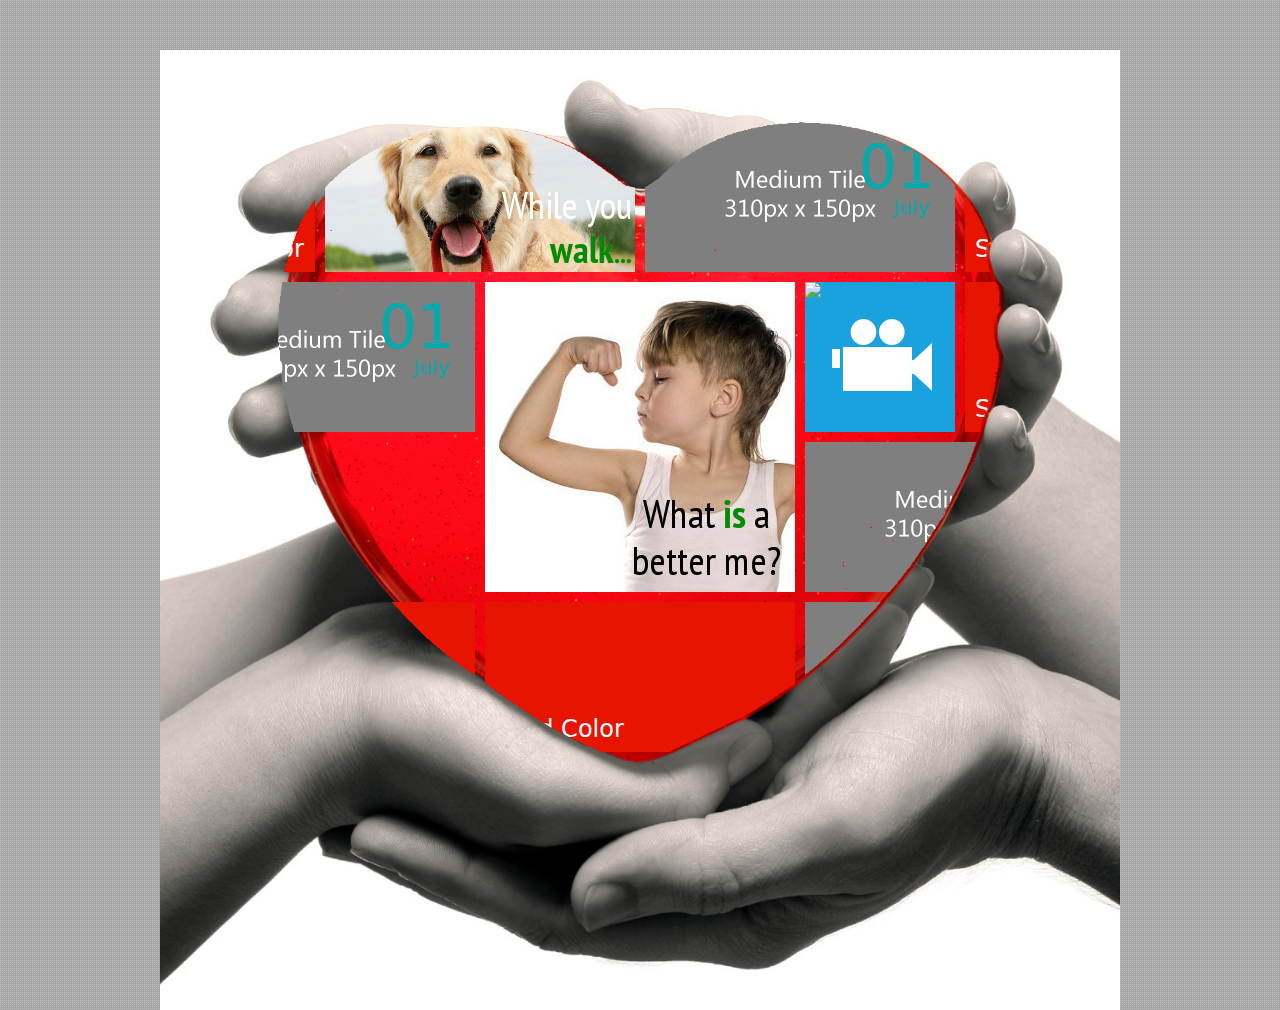
==== commit 0571953c: "update 20130405a" ====
--- a/WebContent/index.html
+++ b/WebContent/index.html
@@ -99,21 +99,129 @@
 <foreignObject width="960px" height="640px" style="mask: url(#mask);">
 <div class="masked">
 
-
-<!-- Tile 1 -->
-<a href="#article-1" class="lightbox" rel="section">
-    <div class="tile large live" data-stops="0,25%,50%,75%,100%" data-speed="3000" data-delay="0" data-direction="horizontal" data-stack="true">
+<!-- Small 1 Filler Top Left corner -->
+    <div class="tile small live exclude" data-stops="0,100%" data-speed="1000" data-delay="1500">
+    	<div class="live-front red">
+        <span class="tile-text">Solid Color</span>
+        </div>
+        <div class="live-back green">
+        <span class="tile-text">No Hover Effect</span>
+        </div>
+    </div>
+
+<!-- Medium 2 Top Left -->
+<a href="#article-2" class="lightbox" rel="section">
+    <div class="tile medium live" data-stops="0,70%,100%" data-speed="750" data-delay="2500">
+    	<div class="live-front">
+        	<img class="live-img" src="mask/02-medium-front-a-walk-in-the-park-is.jpg" alt="Walking your dog is charity." />
+        </div>
+        <div class="live-back">
+        	<img class="live-img" src="mask/02-medium-wounded-warriors.jpg" alt="Give back to our wounded warriors" />
+        </div>
+        <span class="tile-cat lime"></span>
+    </div>
+</a>
+	<!-- Lightbox Article Preview -->
+    <div class="tile-pre">
+    <article id="article-2" class="lb-article" data-lbcolor="#8cbe29">
+    <div class="article-img">
+    	<div class="flexslider postslide">
+        <ul class="slides">
+        <li>
+    	<img class="tile-pre-img" src="images/placeholder/blog_pre_blank.png" alt="Article Two" />
+        </li>
+        <li>
+    	<img class="tile-pre-img" src="images/placeholder/blog_pre_blank.png" alt="Article Two" />
+        </li>
+        </ul>
+        </div>
+    </div>
+    <div class="article-date limetxt"><span class="date">06</span><span class="month">July</span></div>
+    <h1 class="lb-title"><a href="singleblogpost-1.html">This is the title of Article Two</a></h1>
+    <span class="postcat limetxt">Cartoon Design</span>
+    <div class="lb-excerpt">
+        <p>Lorem ipsum dolor sit amet, consectetur adipiscing elit. Nam sagittis sollicitudin aliquet. Nullam ut sapien eros, aliquet gravida turpis. Cras nec risus magna. Morbi laoreet molestie odio sed ultrices. Maecenas eget elit orci. Etiam rhoncus urna vitae neque accumsan et vehicula dolor varius. Praesent tellus velit.</p>
+        <p><a class="exp-button" href="singleblogpost-1.html">Read More &#8594;</a></p>
+    </div>
+    </article>
+    </div>
+
+
+<!-- Medium 3 Top Right -->
+<a href="#article-3" class="lightbox" rel="section">
+    <div class="tile medium">
+        	<img class="live-img" src="images/placeholder/medium_blank.png" alt="Article 3" />
+        <span class="tile-date tealtxt"><span class="date">01</span><span class="month">July</span></span>
+        <span class="tile-cat teal">Graphic Design</span>
+    </div>
+</a>
+	<!-- Lightbox Article Preview -->
+    <div class="tile-pre">
+    <article id="article-3" class="lb-article" data-lbcolor="#00aaad">
+    <div class="article-img">
+    	<img class="tile-pre-img" src="images/placeholder/blog_pre_blank.png" alt="Article Three" />
+    </div>
+    <div class="article-date tealtxt"><span class="date">01</span><span class="month">July</span></div>
+    <h1 class="lb-title"><a href="singleblogpost-1.html">This is the title of Article Three</a></h1>
+    <span class="postcat tealtxt">Graphic Design</span>
+    <div class="lb-excerpt">
+        <p>Lorem ipsum dolor sit amet, consectetur adipiscing elit. Nam sagittis sollicitudin aliquet. Nullam ut sapien eros, aliquet gravida turpis. Cras nec risus magna. Morbi laoreet molestie odio sed ultrices. Maecenas eget elit orci. Etiam rhoncus urna vitae neque accumsan et vehicula dolor varius. Praesent tellus velit.</p>
+        <p><a class="exp-button" href="singleblogpost-1.html">Read More &#8594;</a></p>
+    </div>
+    </article>
+    </div>
+
+<!--  Small 4 Filler Top Right Corner -->
+    <div class="tile small live exclude" data-stops="0,100%" data-speed="1000" data-delay="1500">
+    	<div class="live-front red">
+        <span class="tile-text">Solid Color</span>
+        </div>
+        <div class="live-back green">
+        <span class="tile-text">No Hover Effect</span>
+        </div>
+    </div>
+
+
+<!-- Medium 4 Upper Mid Left -->
+<a href="#article-3" class="lightbox" rel="section">
+    <div class="tile medium">
+        	<img class="live-img" src="images/placeholder/medium_blank.png" alt="Article 3" />
+        <span class="tile-date tealtxt"><span class="date">01</span><span class="month">July</span></span>
+        <span class="tile-cat teal">Graphic Design</span>
+    </div>
+</a>
+	<!-- Lightbox Article Preview -->
+    <div class="tile-pre">
+    <article id="article-3" class="lb-article" data-lbcolor="#00aaad">
+    <div class="article-img">
+    	<img class="tile-pre-img" src="images/placeholder/blog_pre_blank.png" alt="Article Three" />
+    </div>
+    <div class="article-date tealtxt"><span class="date">01</span><span class="month">July</span></div>
+    <h1 class="lb-title"><a href="singleblogpost-1.html">This is the title of Article Three</a></h1>
+    <span class="postcat tealtxt">Graphic Design</span>
+    <div class="lb-excerpt">
+        <p>Lorem ipsum dolor sit amet, consectetur adipiscing elit. Nam sagittis sollicitudin aliquet. Nullam ut sapien eros, aliquet gravida turpis. Cras nec risus magna. Morbi laoreet molestie odio sed ultrices. Maecenas eget elit orci. Etiam rhoncus urna vitae neque accumsan et vehicula dolor varius. Praesent tellus velit.</p>
+        <p><a class="exp-button" href="singleblogpost-1.html">Read More &#8594;</a></p>
+    </div>
+    </article>
+    </div>
+
+
+<!-- 01 Large Center -->
+<!-- <a href="#article-1" class="lightbox" rel="section">  -->
+    <div class="tile large live exclude" data-stops="0,50%,100%" data-speed="2000" data-delay="500" data-initdelay="3000" data-direction="horizontal" data-stack="true">
         <div class="live-front">
-        	<img class="live-img" src="images/placeholder/large_blank.png" alt="Article 1"/>
+        	<img class="live-img" src="mask/01-large-front.jpg" alt="What's a better me?"/>
         </div>
         <div class="live-back">
-        	<img class="live-img" src="images/placeholder/large_blank.png" alt="Article 1"/>
-        </div>
-        <span class="tile-date redtxt"><span class="date">09</span><span class="month">July</span></span>
-        <span class="tile-cat red">Illustration</span>
-    </div>
-</a>
-	<!-- Lightbox Article Preview -->
+        	<img class="live-img" src="mask/01-large-back.jpg" alt="Article 1"/>
+        </div>
+        <!-- <span class="tile-date redtxt"><span class="date">09</span><span class="month">July</span></span> -->
+        <span class="tile-cat red"></span>
+    </div>
+<!-- </a>  -->
+	<!-- Lightbox Article Preview -->
+<!-- 
     <div class="tile-pre">
     <article id="article-1" class="lb-article" data-lbcolor="#e61400">
     <div class="article-img">
@@ -137,8 +245,41 @@
     </div>
     </article>
     </div>
-    
-<!-- Tile 2 -->
+ -->
+
+<!-- Small 6 Video Upper Center Mid Right -->    
+<a href="#video-1" class="lightbox" rel="section">
+    <div class="tile small live" data-mode="flip" data-stops="100%" data-speed="750" data-delay="3000">
+    	<div class="live-front">
+        	<img class="live-img" src="images/articles/video1.jpg" alt="Video 1" />
+        </div>
+        <div class="live-back blue">
+        	<img class="live-img" src="images/video.png" alt="Video Icon" />
+        </div>
+    </div>
+</a>
+    <!-- Lightbox Article Preview -->
+    <div class="tile-pre"> 
+    <article id="video-1" class="lb-article" data-lbcolor="#19a2de">  
+    <div class="lb-video"> 
+<iframe src="http://player.vimeo.com/video/3114617?loop=1" width="640" height="272"></iframe> <p><a href="http://vimeo.com/3114617">SCINTILLATION</a> from <a href="http://vimeo.com/chassaingxavier">Xavier Chassaing</a> on <a href="http://vimeo.com">Vimeo</a>.</p> <p>This is an experimental film made up of over 35,000 photographs. It combines an innovative mix of stop motion and live projection mapping techniques. <br /> <br /> Directed by<br /> chassaing.xavier@gmail.com<br /> <br /> Music by <br /> http://www.myspace.com/fedaden</p>
+    </div>
+    </article>
+    </div>
+
+
+<!-- Small 7 Filler Upper Mid Right -->
+    <div class="tile small live exclude" data-stops="0,100%" data-speed="1000" data-delay="1500">
+    	<div class="live-front red">
+        <span class="tile-text">Solid Color</span>
+        </div>
+        <div class="live-back green">
+        <span class="tile-text">No Hover Effect</span>
+        </div>
+    </div>
+
+
+<!-- Medium 8 Bottom Mid Left -->
 <a href="#article-2" class="lightbox" rel="section">
     <div class="tile medium live" data-stops="0,75%,100%" data-speed="750" data-delay="1500">
     	<div class="live-front">
@@ -176,7 +317,7 @@
     </article>
     </div>
     
-<!-- Tile 3 -->
+<!-- Small 9 Lower Center Mid Right -->
 <a href="#portfolio-1" class="lightbox" rel="section">
     <div class="tile small">
     <img class="live-img" src="images/placeholder/small_blank.png" alt="Project One"/>
@@ -198,31 +339,29 @@
     </div>
     </article>
     </div>
-
-<!-- Tile 4 -->
-<a href="#portfolio-2" class="lightbox" rel="section">
-    <div class="tile small">
-    <img class="live-img" src="images/placeholder/small_blank.png" alt="Project Two"/>
-    </div>
-</a>
-    <!-- Lightbox Article Preview -->
-    <div class="tile-pre">
-    <article id="portfolio-2" class="lb-portfolio" data-lbcolor="#00aaad">
-    <div class="portfolio-img">
-    <img class="tile-pre-img" src="images/placeholder/portfolio_pre_blank.png" alt="Project Two" />
-    </div>
-    <div class="lb-port-cont">
-        <h1 class="lb-project"><a href="singleportfolio.html">Project Two</a></h1>
-        <span class="projectcat tealtxt">Graphic Design</span>
-        <div class="lb-desc">
-            <p>Lorem ipsum dolor sit amet, consectetur adipiscing elit. Nam sagittis sollicitudin aliquet. Nullam ut sapien eros, aliquet gravida turpis. Cras nec risus magna. Morbi laoreet molestie odio sed ultrices. Maecenas eget elit orci. Etiam rhoncus urna vitae neque accumsan et vehicula dolor varius. Praesent tellus velit.</p>
-            <p><a class="exp-button" href="singleportfolio.html">View More &#8594;</a></p>
-        </div>
-    </div>
-    </article>
-    </div>
-
-<!-- Tile 5 -->
+    
+<!-- Small 10 Lower Mid Right -->
+    <div class="tile small live exclude" data-stops="0,100%" data-speed="1000" data-delay="1500">
+    	<div class="live-front red">
+        <span class="tile-text">Solid Color</span>
+        </div>
+        <div class="live-back green">
+        <span class="tile-text">No Hover Effect</span>
+        </div>
+    </div>
+
+
+<!-- Medium 11 Filler Left Bottom Corner -->
+    <div class="tile medium live exclude" data-stops="0,100%" data-speed="1000" data-delay="1500">
+    	<div class="live-front red">
+        <span class="tile-text">Solid Color</span>
+        </div>
+        <div class="live-back green">
+        <span class="tile-text">No Hover Effect</span>
+        </div>
+    </div>
+    
+<!-- Small 12 Bottom Center Mid Left -->
 <a href="#portfolio-3" class="lightbox" rel="section">
     <div class="tile small">
     <img class="live-img" src="images/placeholder/small_blank.png" alt="Project Three"/>
@@ -244,138 +383,8 @@
     </div>
     </article>
     </div>
-    
-<!-- Tile 6 -->
-<a href="#quotation-1" class="lightbox" rel="section">
-    <div class="tile small live" data-mode="flip" data-stops="100%" data-speed="750" data-delay="4000">
-    	<div class="live-front">
-        	<img class="live-img" src="images/articles/quotation_1.png" alt="Quotation" />
-        </div>
-        <div class="live-back">
-        	<img class="live-img" src="images/articles/quotation_2.png" alt="Quotation" />
-        </div>
-    </div>
-</a>
-    <!-- Lightbox Article Preview -->
-    <div class="tile-pre">
-    <article id="quotation-1" class="lb-article">
-    <div class="lb-quote">
-    The person who reads too much and uses his brain too little will fall into lazy habits of thinking.
-    <div class="quote-author">&mdash; Albert Einstein</div>
-    </div>
-    </article>
-    </div>
-
-<!-- Tile 7 -->
-<a href="#portfolio-4" class="lightbox" rel="section">
-    <div class="tile small">
-    <img class="live-img" src="images/placeholder/small_blank.png" alt="Project Four"/>
-    </div>
-</a>
-    <!-- Lightbox Article Preview -->
-    <div class="tile-pre">
-    <article id="portfolio-4" class="lb-portfolio" data-lbcolor="#00aaad">
-    <div class="portfolio-img">
-    <img class="tile-pre-img" src="images/placeholder/portfolio_pre_blank.png" alt="Project Four" />
-    </div>
-    <div class="lb-port-cont">
-        <h1 class="lb-project"><a href="singleportfolio.html">Project Four</a></h1>
-        <span class="projectcat tealtxt">Graphic Design</span>
-        <div class="lb-desc">
-            <p>Lorem ipsum dolor sit amet, consectetur adipiscing elit. Nam sagittis sollicitudin aliquet. Nullam ut sapien eros, aliquet gravida turpis. Cras nec risus magna. Morbi laoreet molestie odio sed ultrices. Maecenas eget elit orci. Etiam rhoncus urna vitae neque accumsan et vehicula dolor varius. Praesent tellus velit.</p>
-            <p><a class="exp-button" href="singleportfolio.html">View More &#8594;</a></p>
-        </div>
-    </div>
-    </article>
-    </div>
-    
-<!-- Tile 8 -->
-<a href="#portfolio-5" class="lightbox" rel="section">
-    <div class="tile small">
-    <img class="live-img" src="images/placeholder/small_blank.png" alt="Project Five"/>
-    </div>
-</a>
-    <!-- Lightbox Article Preview -->
-    <div class="tile-pre">
-    <article id="portfolio-5" class="lb-portfolio" data-lbcolor="#00aaad">
-    <div class="portfolio-img">
-    <img class="tile-pre-img" src="images/placeholder/portfolio_pre_blank.png" alt="Project Five" />
-    </div>
-    <div class="lb-port-cont">
-        <h1 class="lb-project"><a href="singleportfolio.html">Project Five</a></h1>
-        <span class="projectcat tealtxt">Graphic Design</span>
-        <div class="lb-desc">
-            <p>Lorem ipsum dolor sit amet, consectetur adipiscing elit. Nam sagittis sollicitudin aliquet. Nullam ut sapien eros, aliquet gravida turpis. Cras nec risus magna. Morbi laoreet molestie odio sed ultrices. Maecenas eget elit orci. Etiam rhoncus urna vitae neque accumsan et vehicula dolor varius. Praesent tellus velit.</p>
-            <p><a class="exp-button" href="singleportfolio.html">View More &#8594;</a></p>
-        </div>
-    </div>
-    </article>
-    </div>
-
-<!-- Tile 9 -->
-    <div class="tile small live exclude" data-stops="0,100%" data-speed="1000" data-delay="1500">
-    	<div class="live-front red">
-        <span class="tile-text">Solid Color</span>
-        </div>
-        <div class="live-back green">
-        <span class="tile-text">No Hover Effect</span>
-        </div>
-    </div>
-    
-<!-- Tile 10 -->
-<a href="#video-1" class="lightbox" rel="section">
-    <div class="tile small live" data-mode="flip" data-stops="100%" data-speed="750" data-delay="3000">
-    	<div class="live-front">
-        	<img class="live-img" src="images/articles/video1.jpg" alt="Video 1" />
-        </div>
-        <div class="live-back blue">
-        	<img class="live-img" src="images/video.png" alt="Video Icon" />
-        </div>
-    </div>
-</a>
-    <!-- Lightbox Article Preview -->
-    <div class="tile-pre"> 
-    <article id="video-1" class="lb-article" data-lbcolor="#19a2de">  
-    <div class="lb-video"> 
-<iframe src="http://player.vimeo.com/video/3114617?loop=1" width="640" height="272"></iframe> <p><a href="http://vimeo.com/3114617">SCINTILLATION</a> from <a href="http://vimeo.com/chassaingxavier">Xavier Chassaing</a> on <a href="http://vimeo.com">Vimeo</a>.</p> <p>This is an experimental film made up of over 35,000 photographs. It combines an innovative mix of stop motion and live projection mapping techniques. <br /> <br /> Directed by<br /> chassaing.xavier@gmail.com<br /> <br /> Music by <br /> http://www.myspace.com/fedaden</p>
-    </div>
-    </article>
-    </div>
-    
-<!-- Tile 11 -->
-<a href="#portfolio-6" class="lightbox" rel="section">
-    <div class="tile small">
-    <img class="live-img" src="images/placeholder/small_blank.png" alt="Project Six"/>
-    </div>
-</a>
-	<!-- Lightbox Article Preview -->
-    <div class="tile-pre">
-    <article id="portfolio-6" class="lb-portfolio" data-lbcolor="#e61400">
-    <div class="portfolio-img">
-    <img class="tile-pre-img" src="images/placeholder/portfolio_pre_blank.png" alt="Project Six" />
-    </div>
-    <div class="lb-port-cont">
-        <h1 class="lb-project"><a href="singleportfolio.html">Project Six</a></h1>
-        <span class="projectcat redtxt">Illustration</span>
-        <div class="lb-desc">
-            <p>Lorem ipsum dolor sit amet, consectetur adipiscing elit. Nam sagittis sollicitudin aliquet. Nullam ut sapien eros, aliquet gravida turpis. Cras nec risus magna. Morbi laoreet molestie odio sed ultrices. Maecenas eget elit orci. Etiam rhoncus urna vitae neque accumsan et vehicula dolor varius. Praesent tellus velit.</p>
-            <p><a class="exp-button" href="singleportfolio.html">View More &#8594;</a></p>
-        </div>
-    </div>
-    </article>
-    </div>
-    
-<!-- Tile 12 -->
-    <div class="tile large live exclude" data-stack="true" data-stops="0,18%" data-speed="1000" data-delay="3000">
-    	<div class="live-front themecolor">
-        	<ul id="tweeter"></ul>
-        </div>
-        <div class="live-back themecolor">
-        	<span class="tile-text tweeter">Twitter</span>
-        </div>
-    </div>
-    
-<!-- Tile 13 -->
+
+<!-- Medium 13 Bottom Center Mid Right -->
 <a href="#article-3" class="lightbox" rel="section">
     <div class="tile medium">
         	<img class="live-img" src="images/placeholder/medium_blank.png" alt="Article 3" />
@@ -399,63 +408,16 @@
     </article>
     </div>
     
-<!-- Tile 14 -->
-<a href="#portfolio-7" class="lightbox" rel="section">
-    <div class="tile small">
-    <img class="live-img" src="images/placeholder/small_blank.png" alt="Project Seven"/>
-    </div>
-</a>
-	<!-- Lightbox Article Preview -->
-    <div class="tile-pre">
-    <article id="portfolio-7" class="lb-portfolio" data-lbcolor="#e61400">
-    <div class="portfolio-img">
-    <img class="tile-pre-img" src="images/placeholder/portfolio_pre_blank.png" alt="Project Seven" />
-    </div>
-    <div class="lb-port-cont">
-        <h1 class="lb-project"><a href="singleportfolio.html">Project Seven</a></h1>
-        <span class="projectcat redtxt">Illustration</span>
-        <div class="lb-desc">
-            <p>Lorem ipsum dolor sit amet, consectetur adipiscing elit. Nam sagittis sollicitudin aliquet. Nullam ut sapien eros, aliquet gravida turpis. Cras nec risus magna. Morbi laoreet molestie odio sed ultrices. Maecenas eget elit orci. Etiam rhoncus urna vitae neque accumsan et vehicula dolor varius. Praesent tellus velit.</p>
-            <p><a class="exp-button" href="singleportfolio.html">View More &#8594;</a></p>
-        </div>
-    </div>
-    </article>
-    </div>
-     
-<!-- Tile 15 -->
-<a href="http://validator.w3.org/check?uri=referer">
-    <div class="tile small live" data-stack="true" data-stops="0,100%" data-speed="750" data-delay="2500">
-    	<div class="live-front mango">
-        	<img class="live-img" src="images/articles/html5.png" alt="HTML5 Icon" />
-        </div>
-        <div class="live-back lime">
-        	<img class="live-img" src="images/hyperlink.png" alt="Hyperlink Icon" />
-        </div>
-    </div>
-</a>
-
-<!-- Tile 16 -->
-<a href="#portfolio-8" class="lightbox" rel="section">
-    <div class="tile small">
-    <img class="live-img" src="images/placeholder/small_blank.png" alt="Project Seven"/>
-    </div>
-</a>
-	<!-- Lightbox Article Preview -->
-    <div class="tile-pre">
-    <article id="portfolio-8" class="lb-portfolio" data-lbcolor="#00aaad">
-    <div class="portfolio-img">
-    <img class="tile-pre-img" src="images/placeholder/portfolio_pre_blank.png" alt="Project Eight" />
-    </div>
-    <div class="lb-port-cont">
-        <h1 class="lb-project"><a href="singleportfolio.html">Project Eight</a></h1>
-        <span class="projectcat tealtxt">Graphic Design</span>
-        <div class="lb-desc">
-            <p>Lorem ipsum dolor sit amet, consectetur adipiscing elit. Nam sagittis sollicitudin aliquet. Nullam ut sapien eros, aliquet gravida turpis. Cras nec risus magna. Morbi laoreet molestie odio sed ultrices. Maecenas eget elit orci. Etiam rhoncus urna vitae neque accumsan et vehicula dolor varius. Praesent tellus velit.</p>
-            <p><a class="exp-button" href="singleportfolio.html">View More &#8594;</a></p>
-        </div>
-    </div>
-    </article>
-    </div>
+<!-- Small 14 Filler Left Bottom Corner -->
+    <div class="tile small live exclude" data-stops="0,100%" data-speed="1000" data-delay="1500">
+    	<div class="live-front red">
+        <span class="tile-text">Solid Color</span>
+        </div>
+        <div class="live-back green">
+        <span class="tile-text">No Hover Effect</span>
+        </div>
+    </div>
+    
 
 
 
